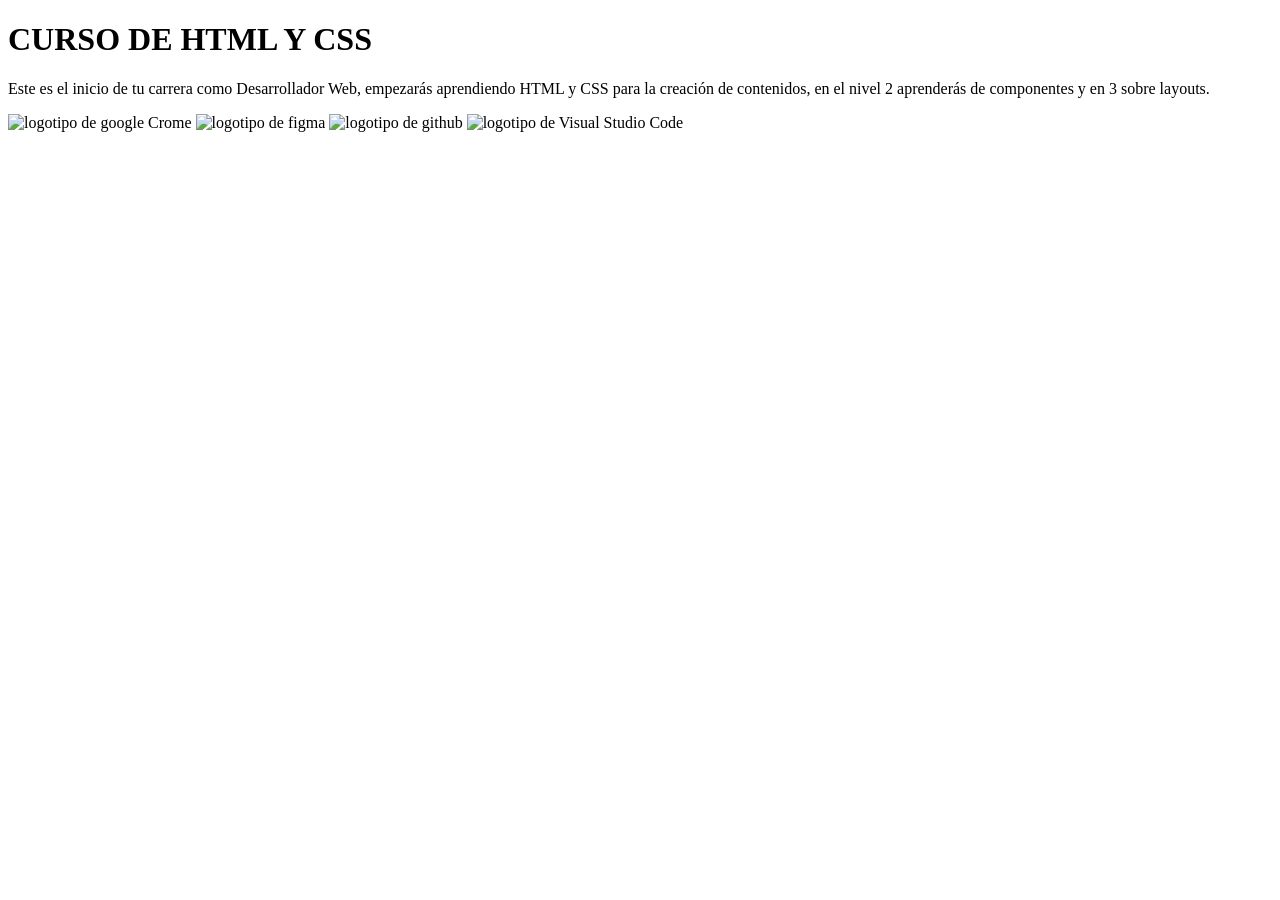
==== index.html @ b439ed8d "Agregamos imagenes" ====
<!DOCTYPE html>
<html lang="en">
<head>
    <meta charset="UTF-8">
    <meta http-equiv="X-UA-Compatible" content="IE=edge">
    <meta name="viewport" content="width=device-width, initial-scale=1.0">
    <title>Document</title>
</head>
<body>
    <h1>
        CURSO DE HTML Y CSS
    </h1>
    <P>Este es el inicio de tu carrera como Desarrollador Web, empezarás aprendiendo HTML y CSS para la creación de contenidos, en el nivel 2 aprenderás de componentes y en 3 sobre layouts.
    </P>
    <img src="Google Chrome.png" alt="logotipo de google Crome" title="logo tipo google Crome"/>
    <img src="Figma (1).png" alt="logotipo de figma" title="logo de figma"/>
    <img src="GitHub.png" atl="logotipo de Github" title="logotipo de github"/>
    <img src="Visual Studio Code.png" alt="logotipo de Visual Studio Code" title="logotipo de Visual Studio Code"/>
</body>
</html>
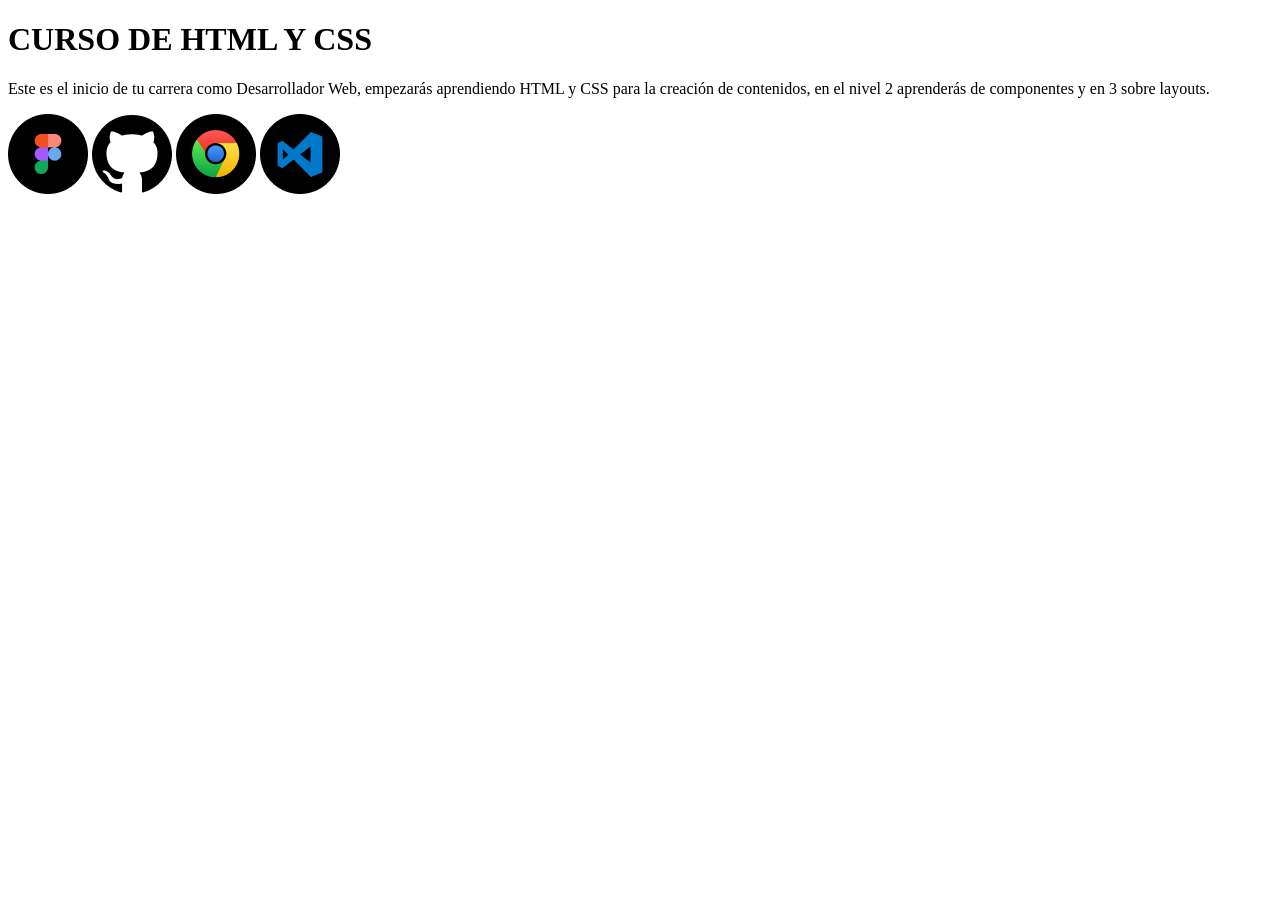
==== commit 322b1cac: "actualizacion de imagenes" ====
--- a/index.html
+++ b/index.html
@@ -12,9 +12,9 @@
     </h1>
     <P>Este es el inicio de tu carrera como Desarrollador Web, empezarás aprendiendo HTML y CSS para la creación de contenidos, en el nivel 2 aprenderás de componentes y en 3 sobre layouts.
     </P>
-    <img src="Google Chrome.png" alt="logotipo de google Crome" title="logo tipo google Crome"/>
-    <img src="Figma (1).png" alt="logotipo de figma" title="logo de figma"/>
-    <img src="GitHub.png" atl="logotipo de Github" title="logotipo de github"/>
-    <img src="Visual Studio Code.png" alt="logotipo de Visual Studio Code" title="logotipo de Visual Studio Code"/>
-</body>
+    <img src="imagenes/Figma (1).png" alt="LOGOTIPO FIGMA" title="LOGOTIPO DE FIGMA"/>
+    <img src="imagenes/GitHub.png" alt="Logotipo de Hithub" title="Logotipo de Github"/>
+    <img src="imagenes/Google Chrome.png" alt="Logotipo de Google Chrome" title="Logotipo de Google Chrome"/>
+    <img src="imagenes/Visual Studio Code.png" alt="Logotipo de Visual Studio Code" title="logotipo de Visual Studio Code"/>
+    </body>
 </html>
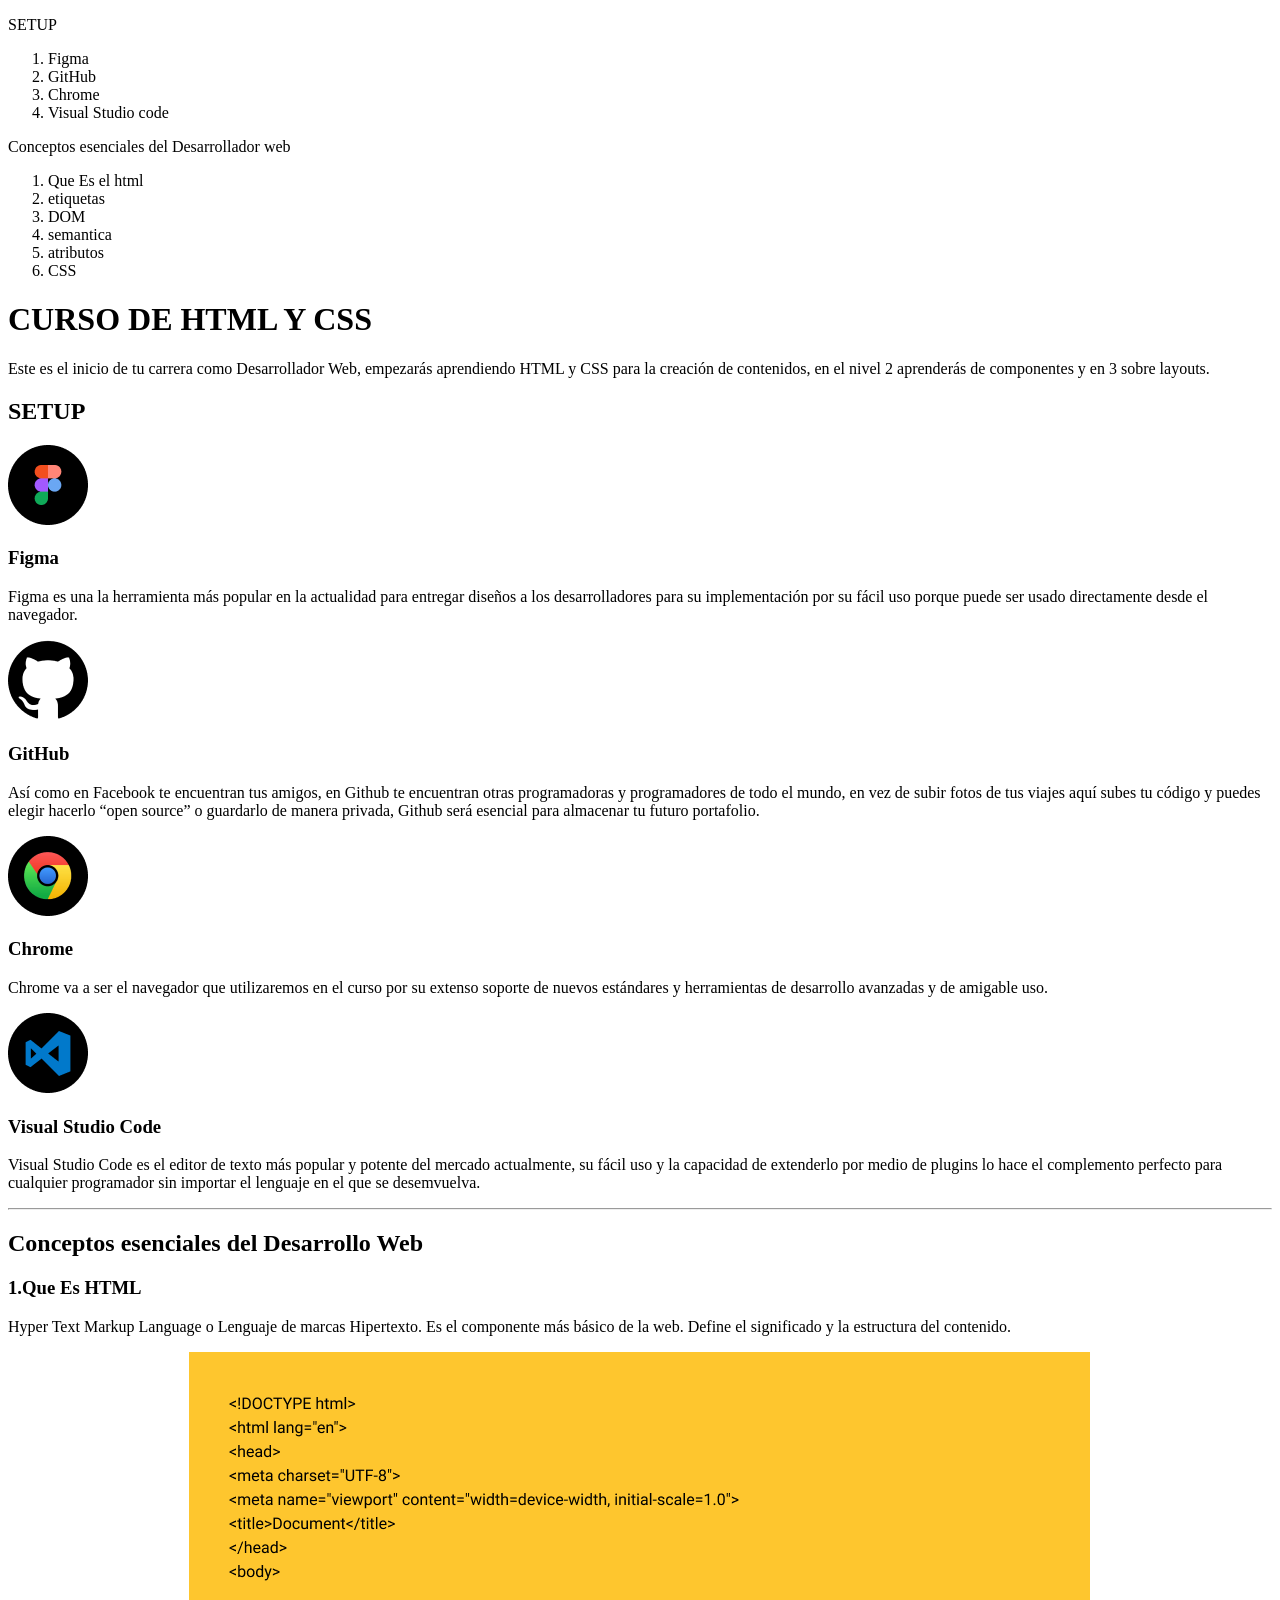
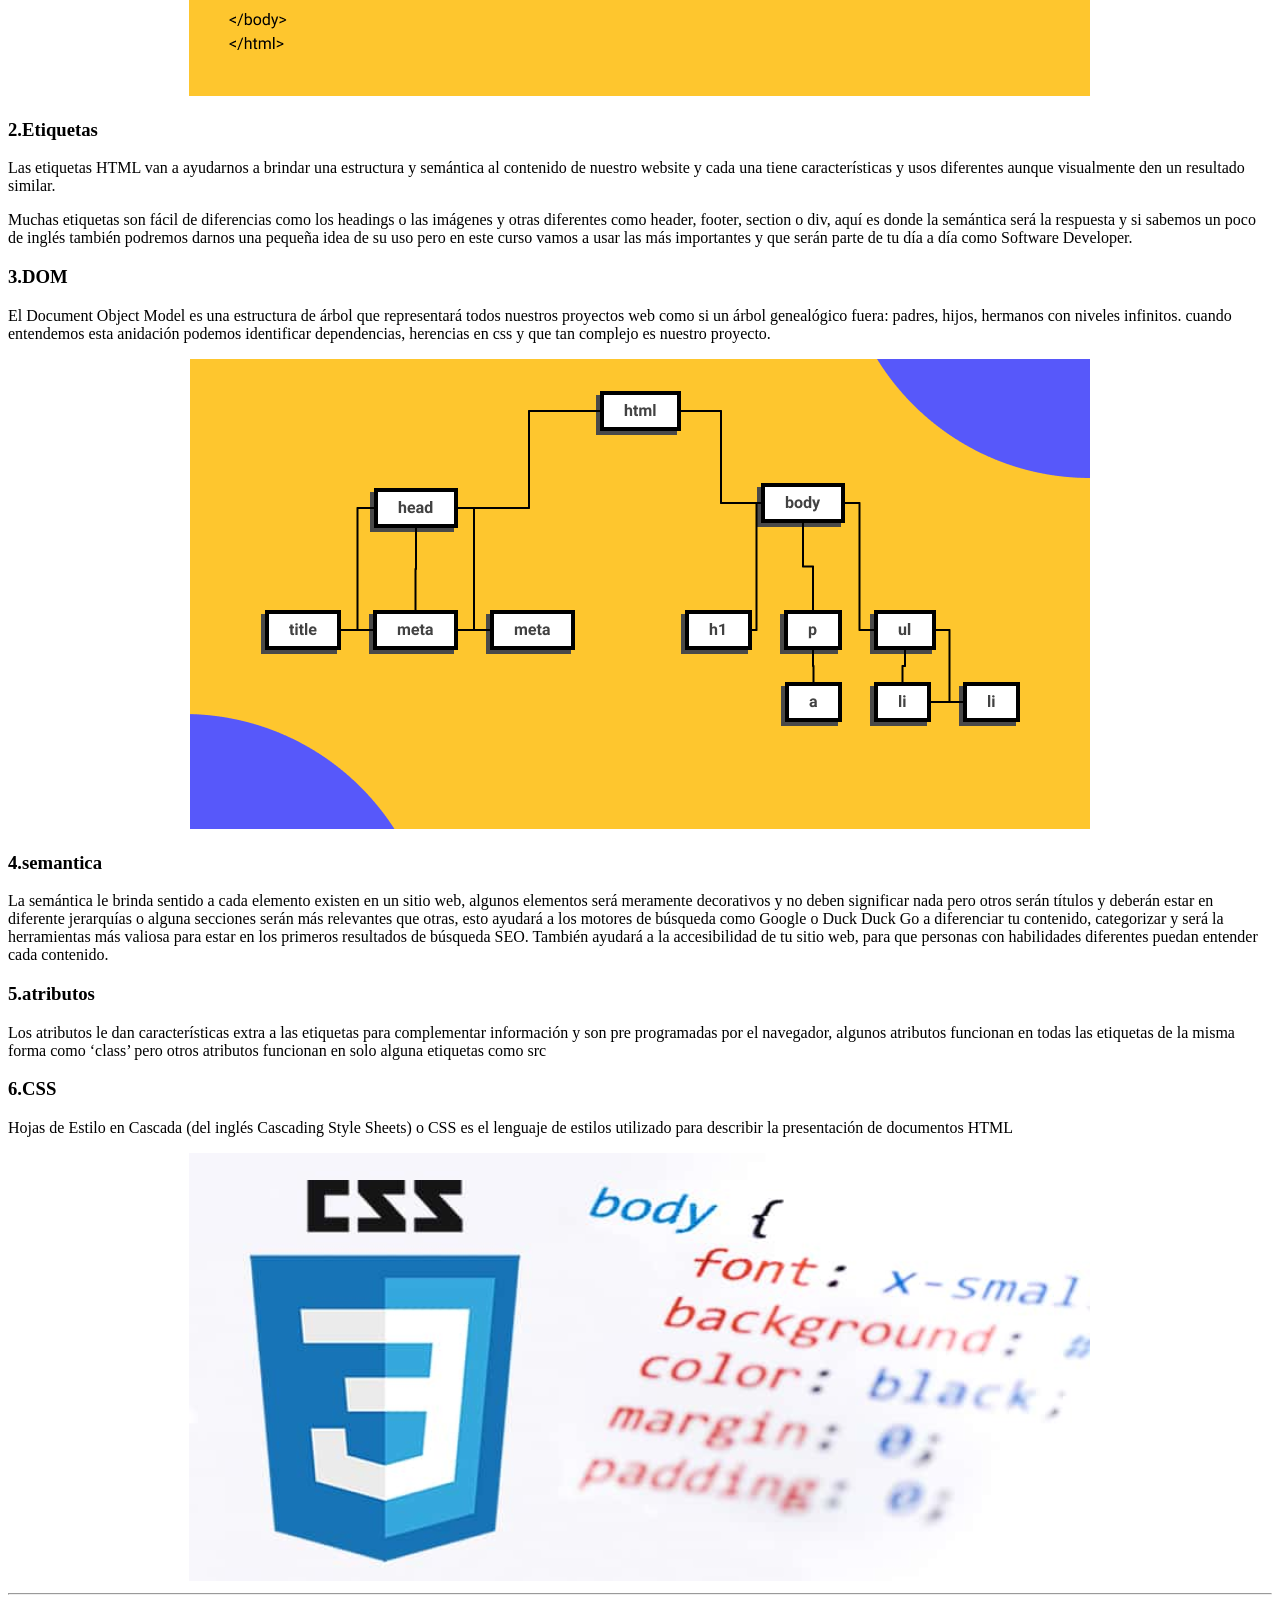
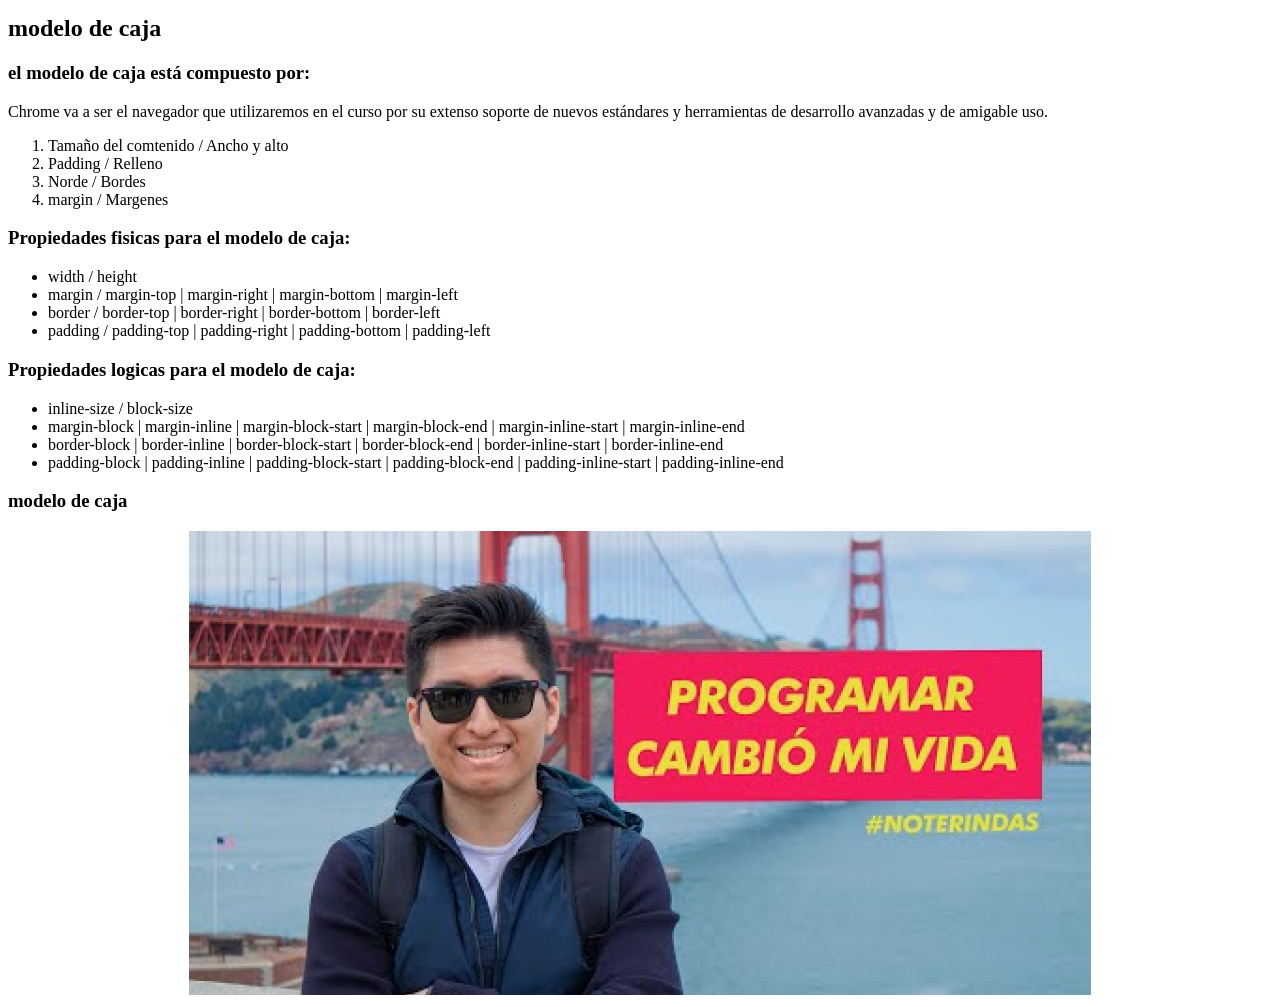
==== commit 2e5c3364: "contenido2.0" ====
--- a/index.html
+++ b/index.html
@@ -1,20 +1,105 @@
+
 <!DOCTYPE html>
-<html lang="en">
+ <html lang="en">
 <head>
     <meta charset="UTF-8">
     <meta http-equiv="X-UA-Compatible" content="IE=edge">
     <meta name="viewport" content="width=device-width, initial-scale=1.0">
-    <title>Document</title>
+    <title>Blog de lorenzo</title>
 </head>
 <body>
+    <header>
+        <nav>
+            <p>SETUP</p>
+            <ol>
+                <li>Figma</li>
+                <li>GitHub</li>
+                <li>Chrome</li>
+                <li>Visual Studio code</li>
+            </ol>
+            <p>Conceptos esenciales del Desarrollador web</p>
+            <ol>
+                <li>Que Es el html</li>
+                <li>etiquetas</li>
+                <li>DOM</li>
+                <li>semantica</li>
+                <li>atributos</li>
+                <li>CSS</li>
+            </ol>
+        </header>
+    </nav>
     <h1>
         CURSO DE HTML Y CSS
     </h1>
     <P>Este es el inicio de tu carrera como Desarrollador Web, empezarás aprendiendo HTML y CSS para la creación de contenidos, en el nivel 2 aprenderás de componentes y en 3 sobre layouts.
     </P>
+    <h2>
+        SETUP
+    </h2>
     <img src="imagenes/Figma (1).png" alt="LOGOTIPO FIGMA" title="LOGOTIPO DE FIGMA"/>
-    <img src="imagenes/GitHub.png" alt="Logotipo de Hithub" title="Logotipo de Github"/>
+    <h3>Figma</h3>
+    <p>Figma es una la herramienta más popular en la actualidad para entregar diseños a los desarrolladores para su implementación por su fácil uso porque puede ser usado directamente desde el navegador.</p>
+    <img src="imagenes/GitHub.png" alt="Logotipo de Github" title="Logotipo de Github"/>
+    <h3>GitHub</h3>
+    <p>Así como en Facebook te encuentran tus amigos, en Github te encuentran otras programadoras y programadores de todo el mundo, en vez de subir fotos de tus viajes aquí subes tu código y puedes elegir hacerlo “open source” o guardarlo de manera privada, Github será esencial para almacenar tu futuro portafolio.</p>
     <img src="imagenes/Google Chrome.png" alt="Logotipo de Google Chrome" title="Logotipo de Google Chrome"/>
+    <h3>Chrome</h3>
+    <p>Chrome va a ser el navegador que utilizaremos en el curso por su extenso soporte de nuevos estándares y herramientas de desarrollo avanzadas y de amigable uso.</p>
     <img src="imagenes/Visual Studio Code.png" alt="Logotipo de Visual Studio Code" title="logotipo de Visual Studio Code"/>
+    <h3>Visual Studio Code</h3>
+    <p>Visual Studio Code es el editor de texto más popular y potente del mercado actualmente, su fácil uso y la capacidad de extenderlo por medio de plugins lo hace el complemento perfecto para cualquier programador sin importar el lenguaje en el que se desemvuelva.</p>
+    <hr>
+    <h2>Conceptos esenciales del Desarrollo Web</h2>
+    <h3>1.Que Es HTML</h3>
+    <p>Hyper Text Markup Language o Lenguaje de marcas Hipertexto. Es el componente más básico de la web. Define el significado y la estructura del contenido.</p>
+         <center>
+        <img src="imagenes/imagen.html.png" alt="estructura de HTML">
+        </center>
+        <h3>2.Etiquetas</h3>
+        <p>Las etiquetas HTML van a ayudarnos a brindar una estructura y semántica al contenido de nuestro website y cada una tiene características y usos diferentes aunque visualmente den un resultado similar.</p>
+        <p>Muchas etiquetas son fácil de diferencias como los headings o las imágenes y otras diferentes como header, footer, section o div, aquí es donde la semántica será la respuesta y si sabemos un poco de inglés también podremos darnos una pequeña idea de su uso pero en este curso vamos a usar las más importantes y que serán parte de tu día a día como Software Developer.</p>
+        <h3>3.DOM</h3>
+        <P>El Document Object Model es una estructura de árbol que representará todos nuestros proyectos web como si un árbol genealógico fuera: padres, hijos, hermanos con niveles infinitos. cuando entendemos esta anidación podemos identificar dependencias, herencias en css y que tan complejo es nuestro proyecto.</P>
+        <center>
+            <img src="imagenes/dom.png" alt="estructura de arbol de Document Object Model">
+        </center>
+        <h3>4.semantica</h3>
+        <p>La semántica le brinda sentido a cada elemento existen en un sitio web, algunos elementos será meramente decorativos y no deben significar nada pero otros serán títulos y deberán estar en diferente jerarquías o alguna secciones serán más relevantes que otras, esto ayudará a los motores de búsqueda como Google o Duck Duck Go a diferenciar tu contenido, categorizar y será la herramientas más valiosa para estar en los primeros resultados de búsqueda SEO. También ayudará a la accesibilidad de tu sitio web, para que personas con habilidades diferentes puedan entender cada contenido.</p>
+        <h3>5.atributos</h3>
+        <p>Los atributos le dan características extra a las etiquetas para complementar información y son pre programadas por el navegador, algunos atributos funcionan en todas las etiquetas de la misma forma como ‘class’ pero otros atributos funcionan en solo alguna etiquetas como src</p>
+        <h3>6.CSS</h3>
+        <P>Hojas de Estilo en Cascada (del inglés Cascading Style Sheets) o CSS es el lenguaje de estilos utilizado para describir la presentación de documentos HTML</P>
+        <center>
+            <img src="imagenes/CCS.png" alt="Cascading Style Sheets">
+        </center>
+        <hr>
+        <h2>modelo de caja</h2>
+        <h3>el modelo de caja está compuesto por:</h3>
+        <p>Chrome va a ser el navegador que utilizaremos en el curso por su extenso soporte de nuevos estándares y herramientas de desarrollo avanzadas y de amigable uso.</p>
+            <ol>
+                <li>Tamaño del comtenido / Ancho y alto</li>
+                <li>Padding / Relleno</li>
+                <li>Norde / Bordes</li>
+                <li>margin / Margenes</li>
+            </ol>
+            <h3>Propiedades fisicas para el modelo de caja:</h3>
+            <ul>
+                <li>width / height</li>
+                <li>margin / margin-top | margin-right | margin-bottom | margin-left</li>
+                <li>border / border-top | border-right | border-bottom | border-left</li>
+                <li>padding / padding-top | padding-right | padding-bottom | padding-left</li>
+            </ul>
+            <h3>Propiedades logicas para el modelo de caja:</h3>
+            <ul>
+                <li>inline-size / block-size</li>
+                <li>margin-block | margin-inline | margin-block-start | margin-block-end | margin-inline-start | margin-inline-end</li>
+                <li>border-block | border-inline | border-block-start | border-block-end | border-inline-start | border-inline-end</li>
+                <li>padding-block | padding-inline | padding-block-start | padding-block-end | padding-inline-start | padding-inline-end</li>
+            </ul>
+            <h3>modelo de caja</h3>
+            <center>
+                <img src="imagenes/modelo.de.caja.png" alt="modelo de caja">
+            </center>
     </body>
+
 </html>
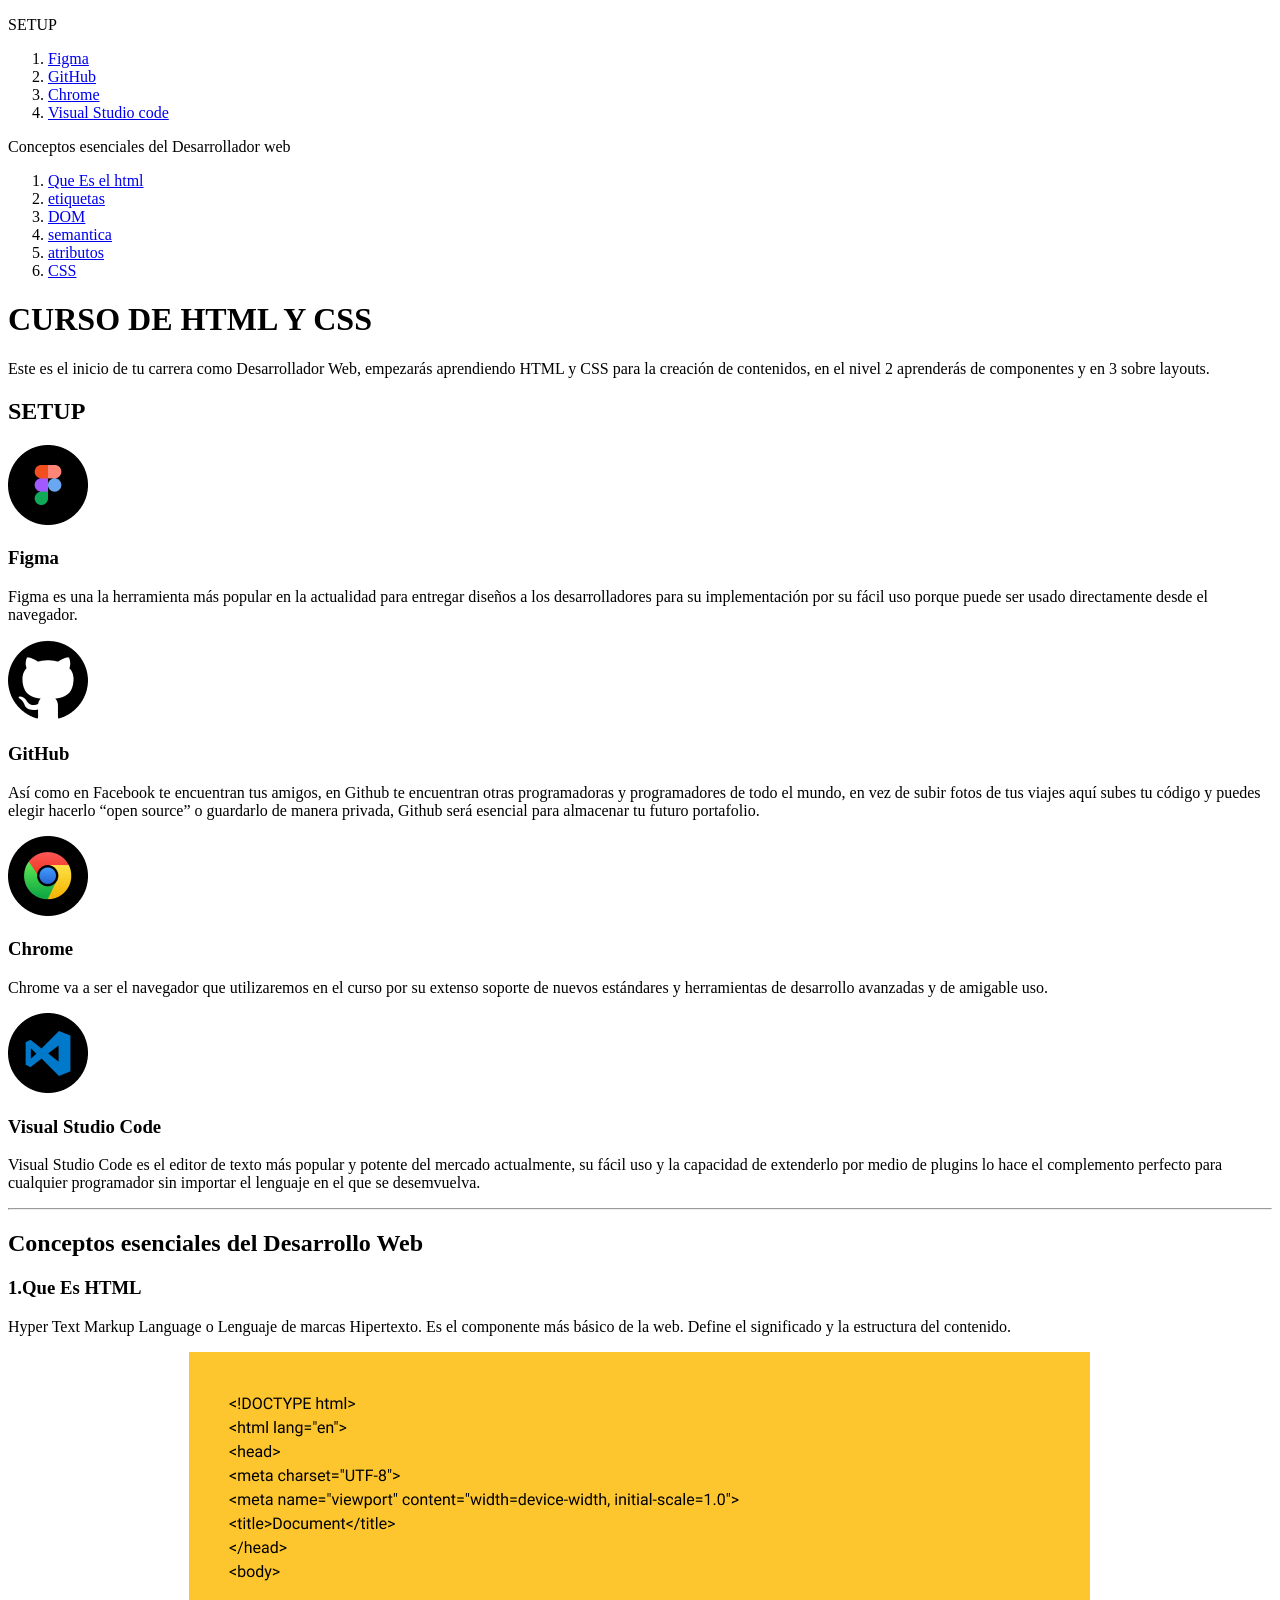
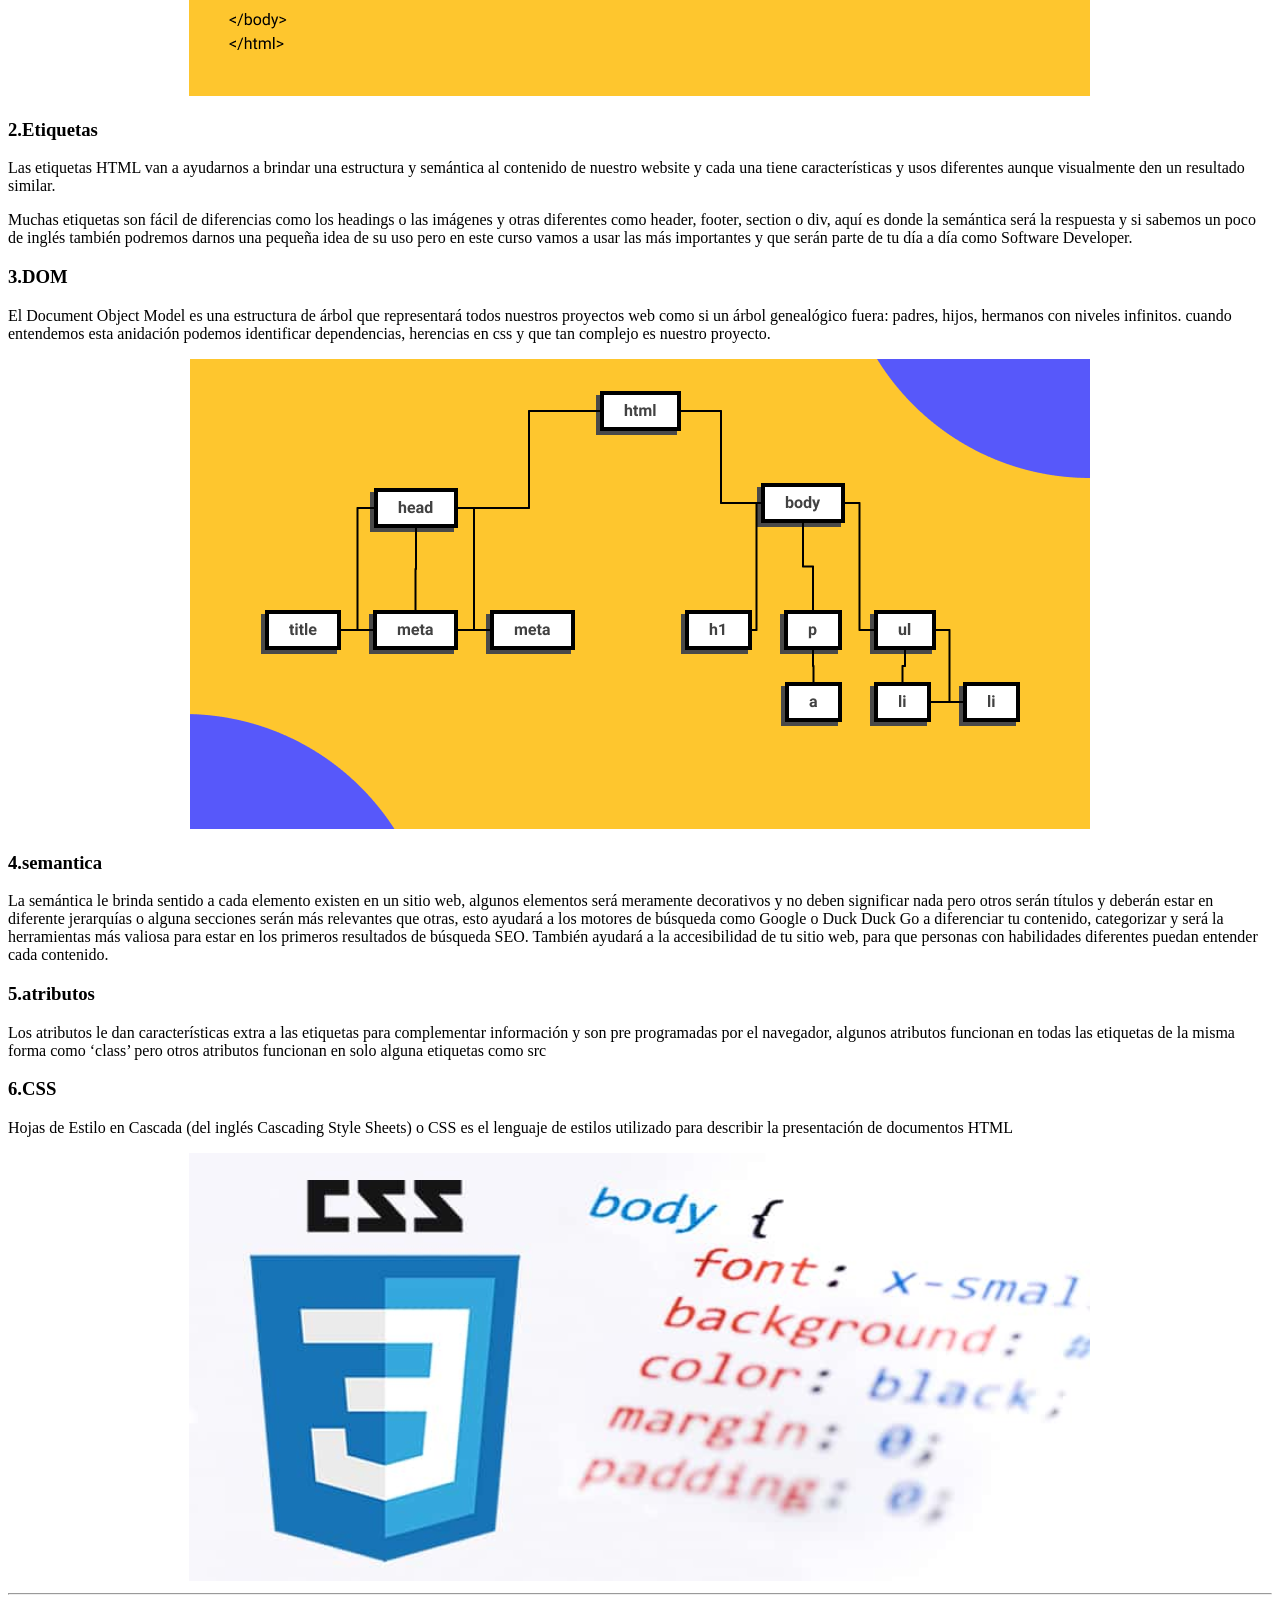
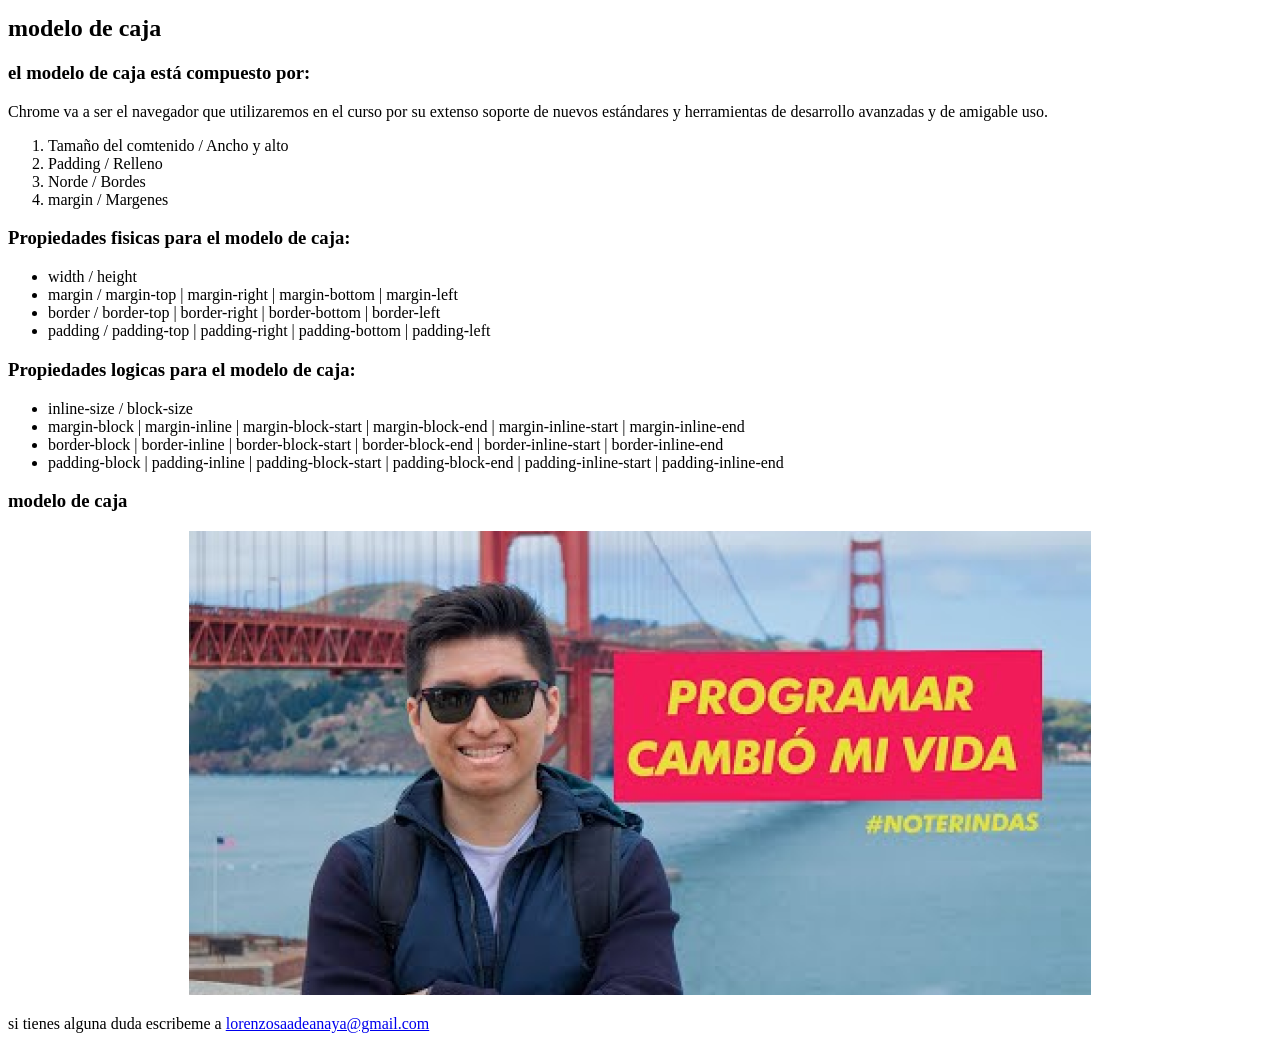
==== commit 351b411e: "rutas y enlaces 1.0" ====
--- a/index.html
+++ b/index.html
@@ -12,19 +12,60 @@
         <nav>
             <p>SETUP</p>
             <ol>
-                <li>Figma</li>
-                <li>GitHub</li>
-                <li>Chrome</li>
-                <li>Visual Studio code</li>
+                <li>
+                    <a href="#figma">
+                    Figma
+                    </a>
+                </li>
+                <li>
+                    <a href="#github"> 
+                    GitHub
+                    </a>
+                </li>
+                <li>
+                    <a href="#Google Chrome">
+                        Chrome
+                        </a>
+                    </li>
+                <li>
+                    <a href="#vsc">
+                    Visual Studio code
+                    </a>
+                </li>
             </ol>
             <p>Conceptos esenciales del Desarrollador web</p>
             <ol>
-                <li>Que Es el html</li>
-                <li>etiquetas</li>
-                <li>DOM</li>
-                <li>semantica</li>
-                <li>atributos</li>
-                <li>CSS</li>
+                <li>
+                    <a href="#que es el html">
+                    Que Es el html
+                    </a>
+                </li>
+                <li>
+                    <a href="#etiquetas">
+                    etiquetas
+                    </a>
+                </li>
+                <li>
+                    <a href="#DOM">
+                    DOM
+                    </a> 
+                    </li>
+                        
+                <li>
+                    <a href="#semanticas">
+                        semantica
+                    </a>
+                </li>
+                <li>
+                    <a href="#atributos">
+                        atributos
+                    </a>
+                </li>
+                <li>
+                    <a href="#CSS">
+                     CSS
+                     </a>
+                </li>
             </ol>
         </header>
     </nav>
@@ -36,41 +77,41 @@
     <h2>
         SETUP
     </h2>
-    <img src="imagenes/Figma (1).png" alt="LOGOTIPO FIGMA" title="LOGOTIPO DE FIGMA"/>
-    <h3>Figma</h3>
+    <img src="./imagenes/Figma (1).png" alt="LOGOTIPO FIGMA" title="LOGOTIPO DE FIGMA"/>
+    <h3 id="figma">Figma</h3>
     <p>Figma es una la herramienta más popular en la actualidad para entregar diseños a los desarrolladores para su implementación por su fácil uso porque puede ser usado directamente desde el navegador.</p>
-    <img src="imagenes/GitHub.png" alt="Logotipo de Github" title="Logotipo de Github"/>
-    <h3>GitHub</h3>
+    <img src="./imagenes/GitHub.png" alt="Logotipo de Github" title="Logotipo de Github"/>
+    <h3 id="github">GitHub</h3>
     <p>Así como en Facebook te encuentran tus amigos, en Github te encuentran otras programadoras y programadores de todo el mundo, en vez de subir fotos de tus viajes aquí subes tu código y puedes elegir hacerlo “open source” o guardarlo de manera privada, Github será esencial para almacenar tu futuro portafolio.</p>
-    <img src="imagenes/Google Chrome.png" alt="Logotipo de Google Chrome" title="Logotipo de Google Chrome"/>
-    <h3>Chrome</h3>
+    <img src="./imagenes/Google Chrome.png" alt="Logotipo de Google Chrome" title="Logotipo de Google Chrome"/>
+    <h3 id="google chrome">Chrome</h3>
     <p>Chrome va a ser el navegador que utilizaremos en el curso por su extenso soporte de nuevos estándares y herramientas de desarrollo avanzadas y de amigable uso.</p>
-    <img src="imagenes/Visual Studio Code.png" alt="Logotipo de Visual Studio Code" title="logotipo de Visual Studio Code"/>
-    <h3>Visual Studio Code</h3>
+    <img src="./imagenes/Visual Studio Code.png" alt="Logotipo de Visual Studio Code" title="logotipo de Visual Studio Code"/>
+    <h3 id="vsc">Visual Studio Code</h3>
     <p>Visual Studio Code es el editor de texto más popular y potente del mercado actualmente, su fácil uso y la capacidad de extenderlo por medio de plugins lo hace el complemento perfecto para cualquier programador sin importar el lenguaje en el que se desemvuelva.</p>
     <hr>
     <h2>Conceptos esenciales del Desarrollo Web</h2>
-    <h3>1.Que Es HTML</h3>
+    <h3 id="que es el html">1.Que Es HTML</h3>
     <p>Hyper Text Markup Language o Lenguaje de marcas Hipertexto. Es el componente más básico de la web. Define el significado y la estructura del contenido.</p>
          <center>
-        <img src="imagenes/imagen.html.png" alt="estructura de HTML">
+        <img src="./imagenes/imagen.html.png" alt="estructura de HTML">
         </center>
-        <h3>2.Etiquetas</h3>
+        <h3 id="Etiquetas">2.Etiquetas</h3>
         <p>Las etiquetas HTML van a ayudarnos a brindar una estructura y semántica al contenido de nuestro website y cada una tiene características y usos diferentes aunque visualmente den un resultado similar.</p>
         <p>Muchas etiquetas son fácil de diferencias como los headings o las imágenes y otras diferentes como header, footer, section o div, aquí es donde la semántica será la respuesta y si sabemos un poco de inglés también podremos darnos una pequeña idea de su uso pero en este curso vamos a usar las más importantes y que serán parte de tu día a día como Software Developer.</p>
-        <h3>3.DOM</h3>
+        <h3 id="DOM">3.DOM</h3>
         <P>El Document Object Model es una estructura de árbol que representará todos nuestros proyectos web como si un árbol genealógico fuera: padres, hijos, hermanos con niveles infinitos. cuando entendemos esta anidación podemos identificar dependencias, herencias en css y que tan complejo es nuestro proyecto.</P>
         <center>
-            <img src="imagenes/dom.png" alt="estructura de arbol de Document Object Model">
+            <img src="./imagenes/dom.png" alt="estructura de arbol de Document Object Model">
         </center>
-        <h3>4.semantica</h3>
+        <h3 id="semantica">4.semantica</h3>
         <p>La semántica le brinda sentido a cada elemento existen en un sitio web, algunos elementos será meramente decorativos y no deben significar nada pero otros serán títulos y deberán estar en diferente jerarquías o alguna secciones serán más relevantes que otras, esto ayudará a los motores de búsqueda como Google o Duck Duck Go a diferenciar tu contenido, categorizar y será la herramientas más valiosa para estar en los primeros resultados de búsqueda SEO. También ayudará a la accesibilidad de tu sitio web, para que personas con habilidades diferentes puedan entender cada contenido.</p>
-        <h3>5.atributos</h3>
+        <h3 id="atributos">5.atributos</h3>
         <p>Los atributos le dan características extra a las etiquetas para complementar información y son pre programadas por el navegador, algunos atributos funcionan en todas las etiquetas de la misma forma como ‘class’ pero otros atributos funcionan en solo alguna etiquetas como src</p>
-        <h3>6.CSS</h3>
+        <h3 id="CSS">6.CSS</h3>
         <P>Hojas de Estilo en Cascada (del inglés Cascading Style Sheets) o CSS es el lenguaje de estilos utilizado para describir la presentación de documentos HTML</P>
         <center>
-            <img src="imagenes/CCS.png" alt="Cascading Style Sheets">
+            <img src="./imagenes/CCS.png" alt="Cascading Style Sheets">
         </center>
         <hr>
         <h2>modelo de caja</h2>
@@ -98,8 +139,11 @@
             </ul>
             <h3>modelo de caja</h3>
             <center>
-                <img src="imagenes/modelo.de.caja.png" alt="modelo de caja">
+                <img src="./imagenes/modelo.de.caja.png" alt="modelo de caja">
             </center>
+            <p>si tienes alguna duda escribeme a
+            <a href="mailto:lorenzosaadeanaya@gmail.com">lorenzosaadeanaya@gmail.com</a>
+            </p>
     </body>
 
 </html>
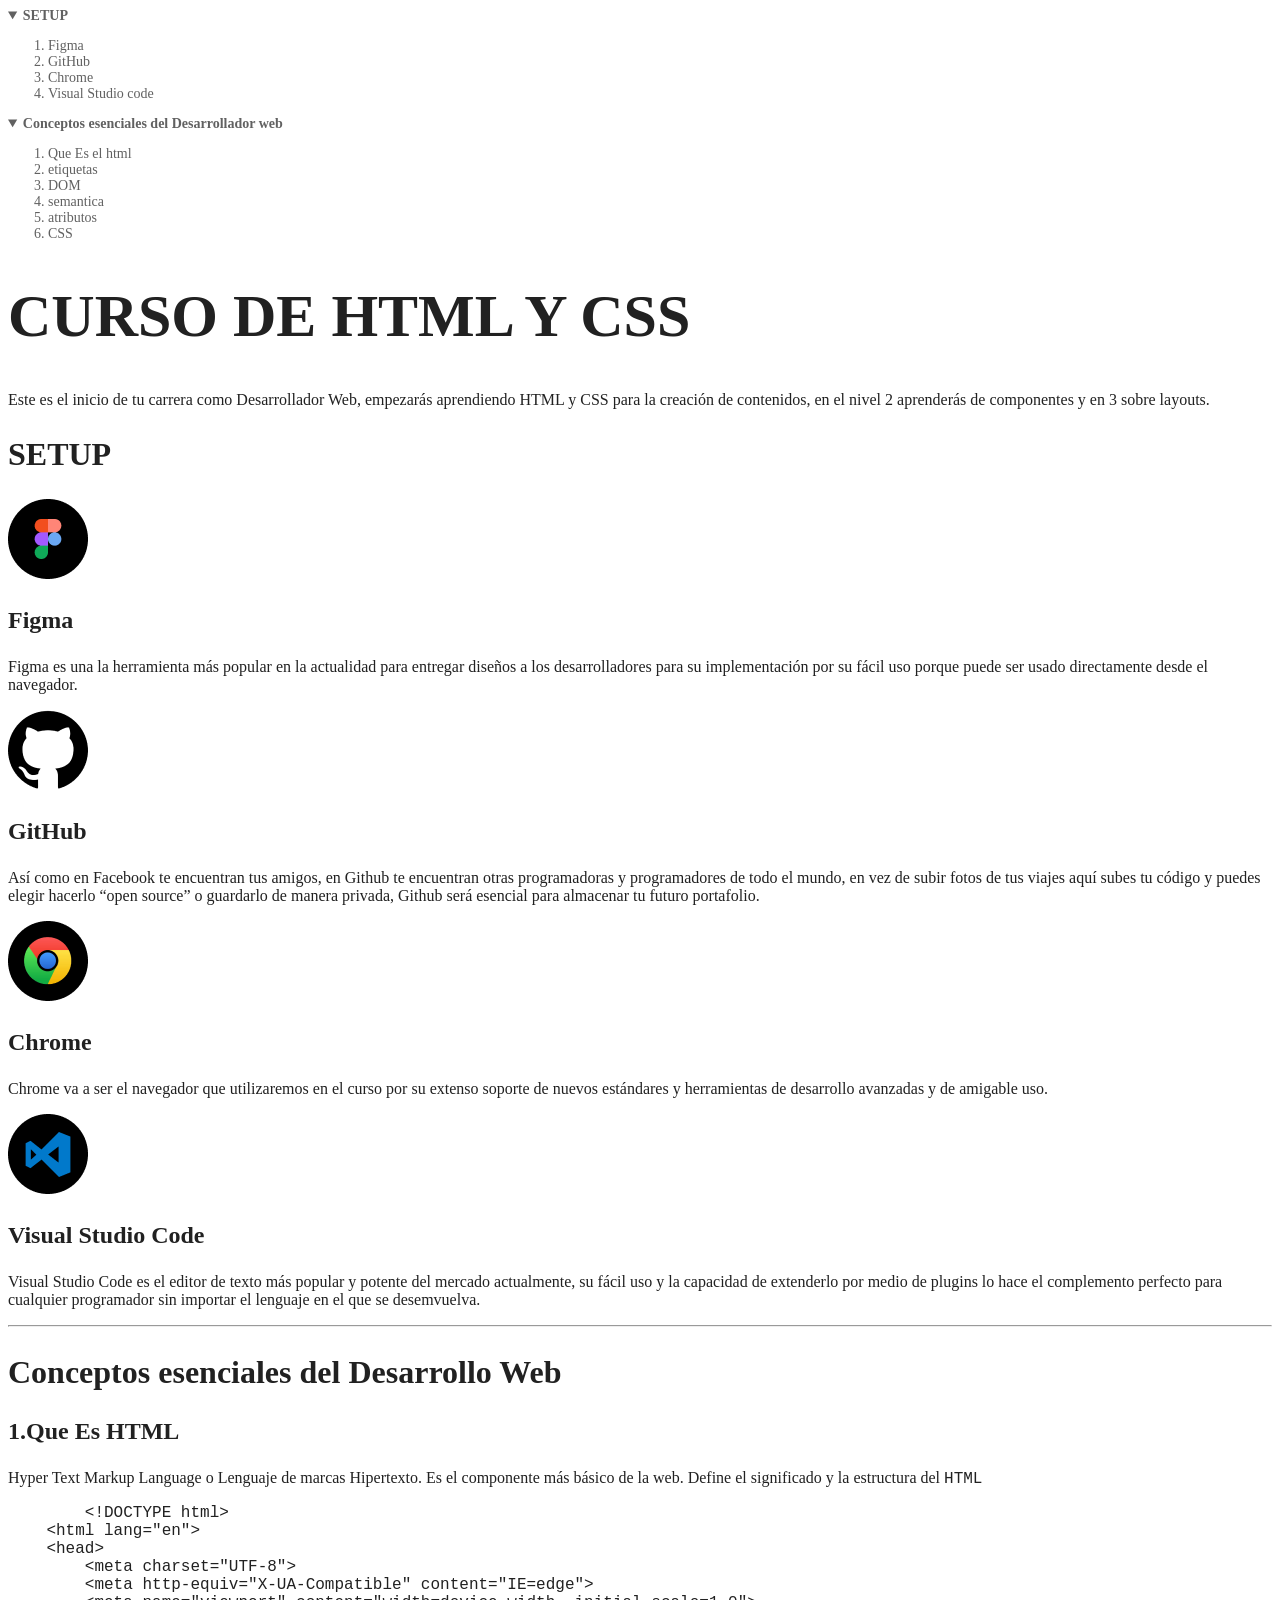
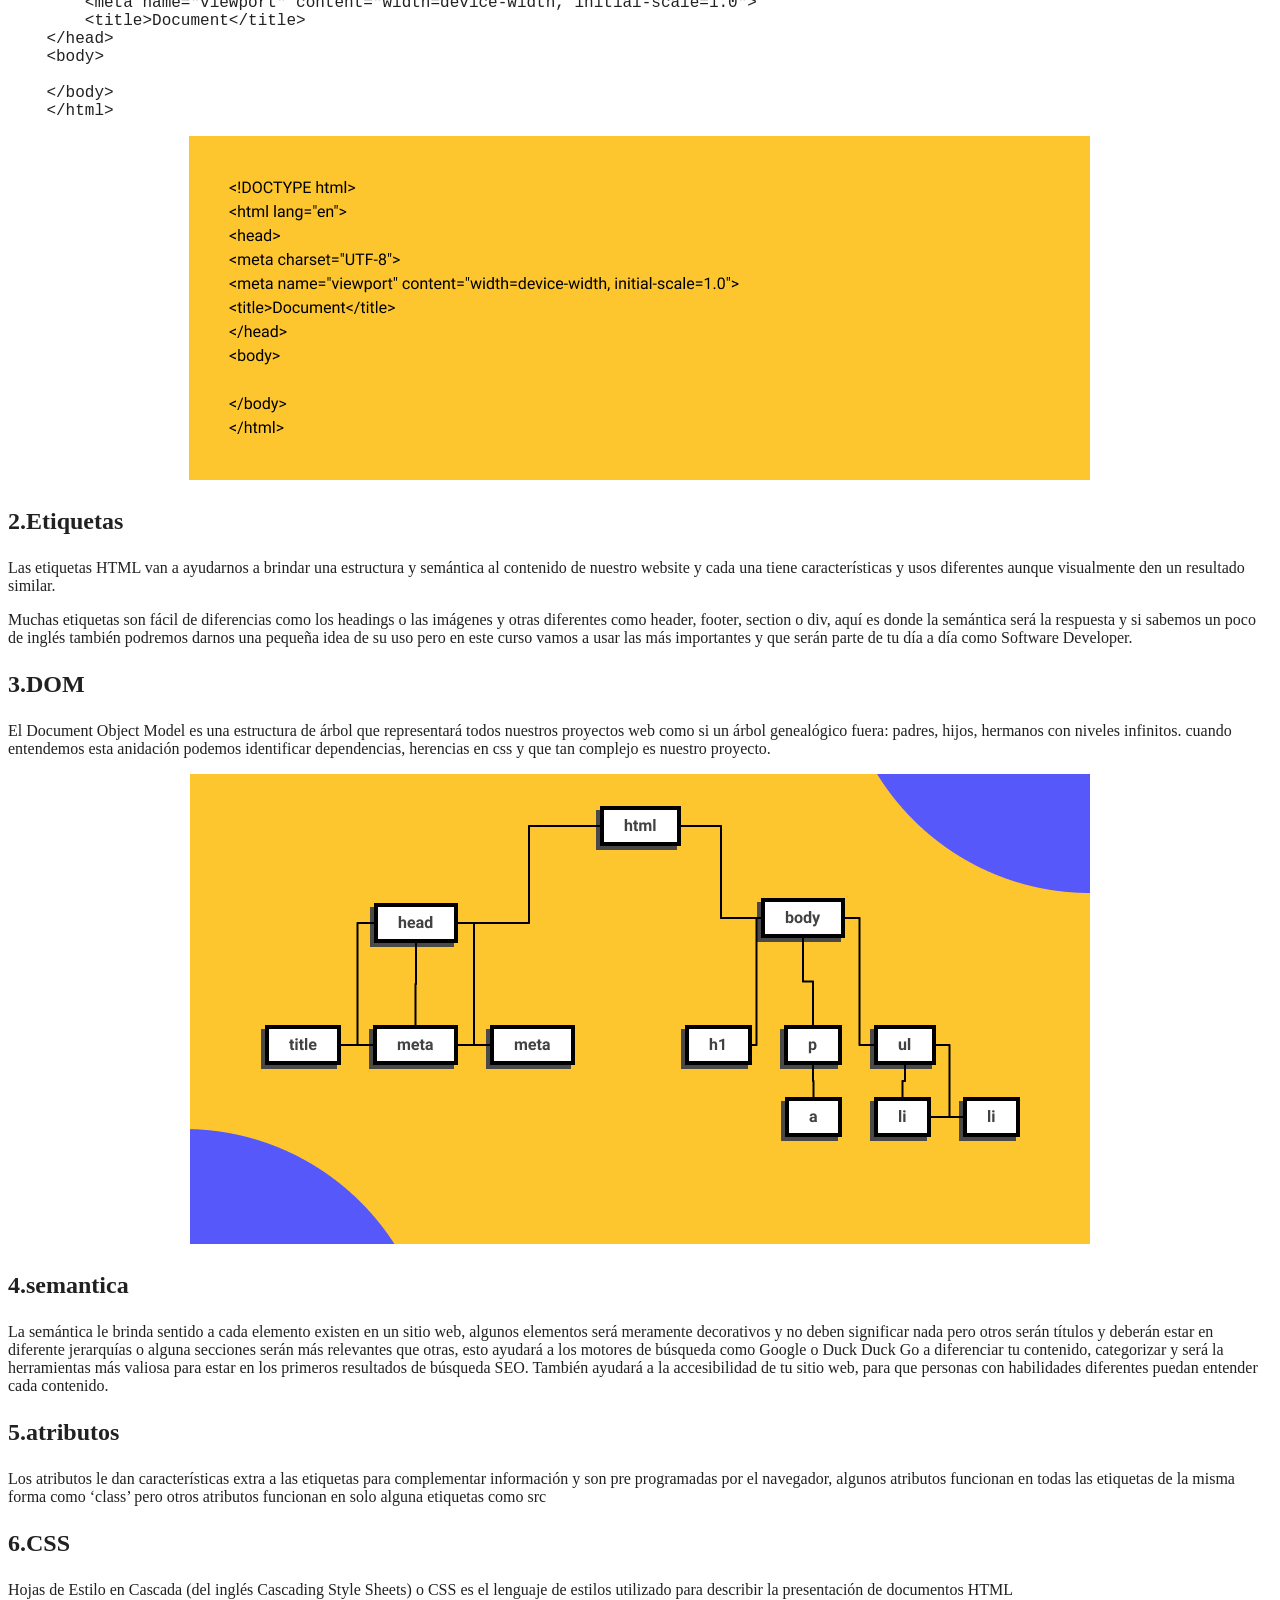
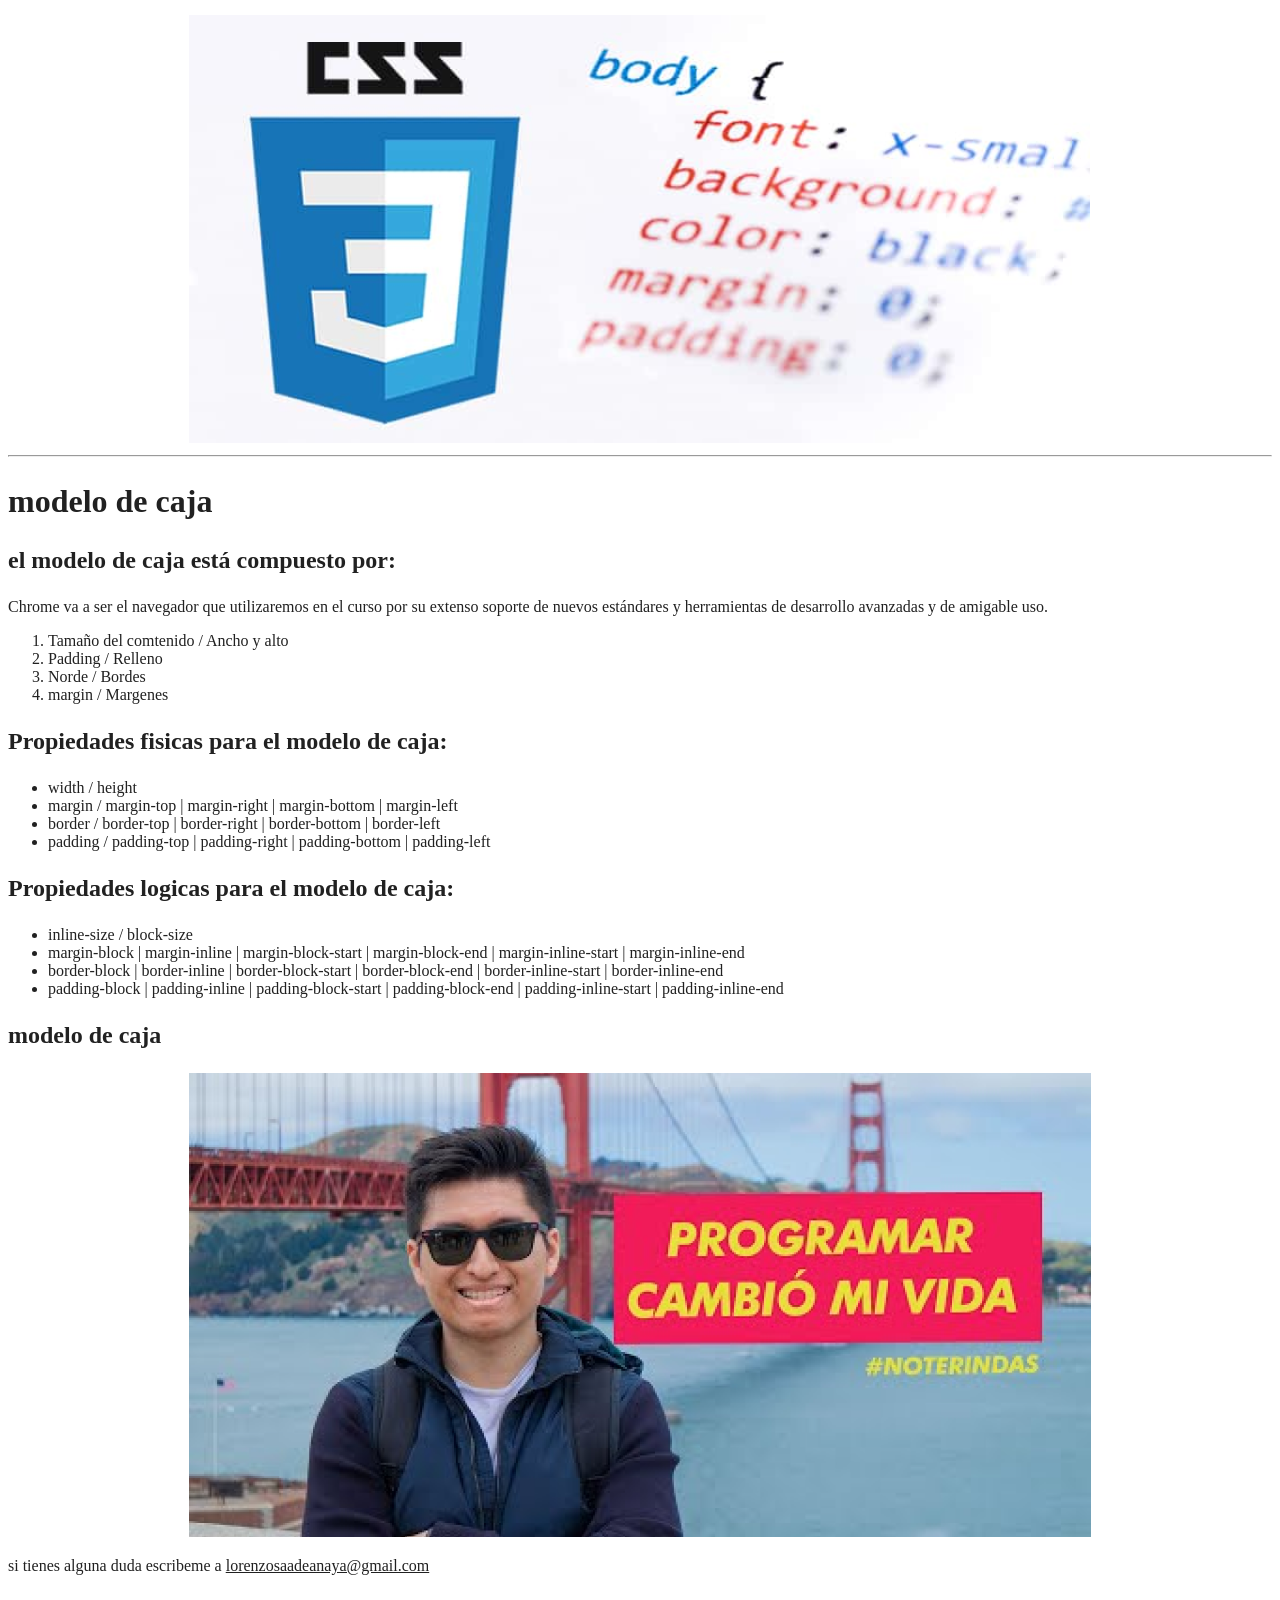
==== commit e31b0766: "ccs2.0" ====
--- a/index.html
+++ b/index.html
@@ -6,69 +6,78 @@
     <meta http-equiv="X-UA-Compatible" content="IE=edge">
     <meta name="viewport" content="width=device-width, initial-scale=1.0">
     <title>Blog de lorenzo</title>
+    <link rel="stylesheet" href="./style.css">
 </head>
 <body>
     <header>
         <nav>
-            <p>SETUP</p>
-            <ol>
-                <li>
-                    <a href="#figma">
-                    Figma
+            <details open>
+                <summary>
+                    SETUP
+                </summary>
+                <ol>
+                    <li>
+                        <a href="#figma">
+                        Figma
+                        </a>
+                    </li>
+                    <li>
+                        <a href="#github"> 
+                        GitHub
+                        </a>
+                    </li>
+                    <li>
+                        <a href="#Google Chrome">
+                            Chrome
+                        </a>
+                    </li>
+                    <li>
+                        <a href="#vsc">
+                        Visual Studio code
                     </a>
                 </li>
-                <li>
-                    <a href="#github"> 
-                    GitHub
-                    </a>
-                </li>
-                <li>
-                    <a href="#Google Chrome">
-                        Chrome
+                </ol>
+            </details>
+            <details open>
+                    <summary>
+                        Conceptos esenciales del Desarrollador web
+                </summary>
+                <ol>
+                    <li>
+                        <a href="#que es el html">
+                        Que Es el html
                         </a>
                     </li>
-                <li>
-                    <a href="#vsc">
-                    Visual Studio code
-                    </a>
-                </li>
-            </ol>
-            <p>Conceptos esenciales del Desarrollador web</p>
-            <ol>
-                <li>
-                    <a href="#que es el html">
-                    Que Es el html
-                    </a>
-                </li>
-                <li>
-                    <a href="#etiquetas">
-                    etiquetas
-                    </a>
-                </li>
-                <li>
-                    <a href="#DOM">
-                    DOM
-                    </a> 
+                    <li>
+                        <a href="#etiquetas">
+                        etiquetas
+                        </a>
                     </li>
-                        
-                <li>
-                    <a href="#semanticas">
-                        semantica
-                    </a>
-                </li>
-                <li>
-                    <a href="#atributos">
-                        atributos
-                    </a>
-                </li>
-                <li>
-                    <a href="#CSS">
-                     CSS
-                     </a>
-                </li>
-            </ol>
-        </header>
-    </nav>
+                    <li>
+                        <a href="#DOM">
+                        DOM
+                        </a> 
+                        </li>
+                            
+                    <li>
+                        <a href="#semanticas">
+                            semantica
+                        </a>
+                    </li>
+                    <li>
+                        <a href="#atributos">
+                            atributos
+                        </a>
+                    </li>
+                    <li>
+                        <a href="#CSS">
+                         CSS
+                        </a>
+                    </li>
+                </ol>
+            </details>
+        </nav>
+    </header>
     <h1>
         CURSO DE HTML Y CSS
     </h1>
@@ -92,7 +101,21 @@
     <hr>
     <h2>Conceptos esenciales del Desarrollo Web</h2>
     <h3 id="que es el html">1.Que Es HTML</h3>
-    <p>Hyper Text Markup Language o Lenguaje de marcas Hipertexto. Es el componente más básico de la web. Define el significado y la estructura del contenido.</p>
+    <p>Hyper Text Markup Language o Lenguaje de marcas Hipertexto. Es el componente más básico de la web. Define el significado y la estructura del <code> HTML </code></p>
+    <pre>
+        &lt;!DOCTYPE html&gt;
+    &lt;html lang=&quot;en&quot;&gt;
+    &lt;head&gt;
+        &lt;meta charset=&quot;UTF-8&quot;&gt;
+        &lt;meta http-equiv=&quot;X-UA-Compatible&quot; content=&quot;IE=edge&quot;&gt;
+        &lt;meta name=&quot;viewport&quot; content=&quot;width=device-width, initial-scale=1.0&quot;&gt;
+        &lt;title&gt;Document&lt;/title&gt;
+    &lt;/head&gt;
+    &lt;body&gt;
+        
+    &lt;/body&gt;
+    &lt;/html&gt;
+</pre>
          <center>
         <img src="./imagenes/imagen.html.png" alt="estructura de HTML">
         </center>
@@ -145,5 +168,4 @@
             <a href="mailto:lorenzosaadeanaya@gmail.com">lorenzosaadeanaya@gmail.com</a>
             </p>
     </body>
-
 </html>
--- a/style.css
+++ b/style.css
@@ -0,0 +1,32 @@
+body {
+    color: #212121
+}
+a {
+    color: #212121;
+}
+html {
+    font-size: 16px;
+}
+header {
+    font-size: 14px;
+    color:#616161
+}
+header a {
+    color: #616161;
+    text-decoration: none;
+}
+header a:hover {
+    color:#212121;
+}
+nav details summary {
+    font-weight: bold;
+}
+h1 {
+    font-size: 60px;
+}
+h2 {
+    font-size: 32px;
+}
+h3 {
+    font-size: 24px;
+}
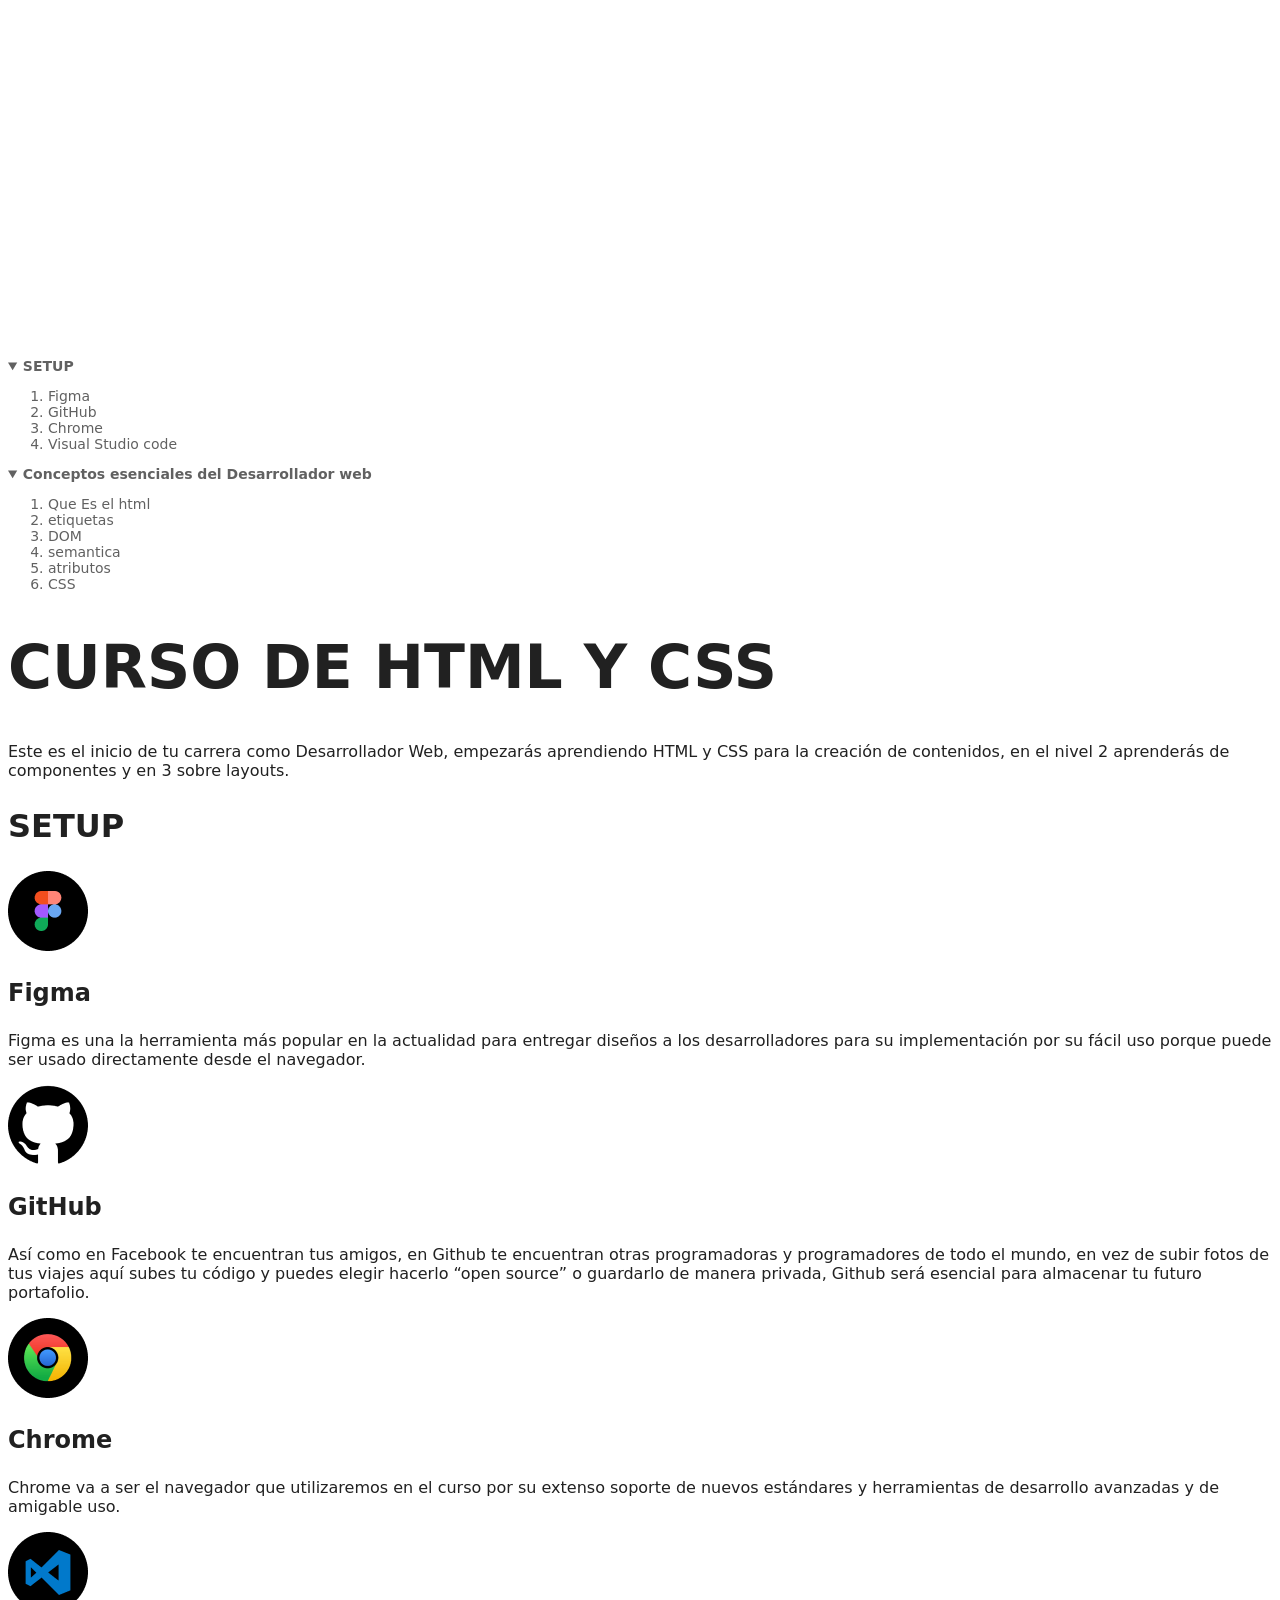
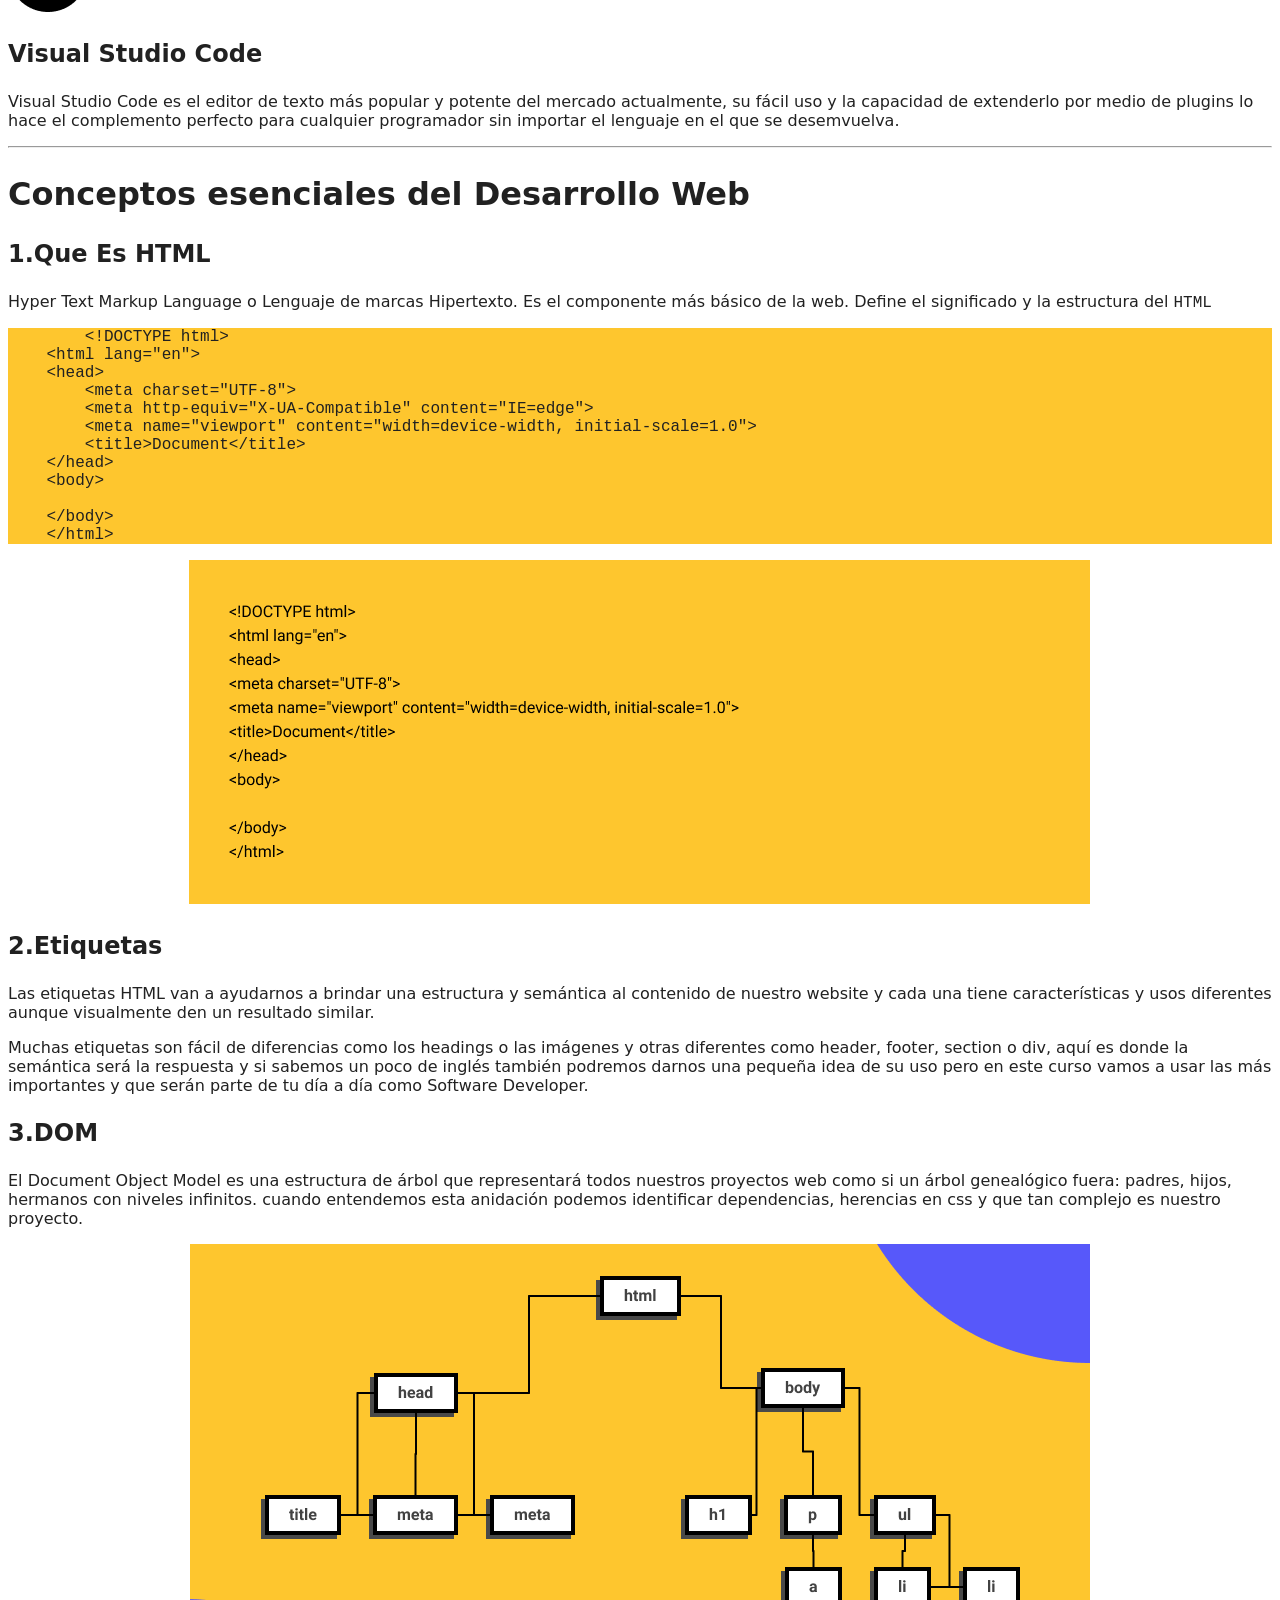
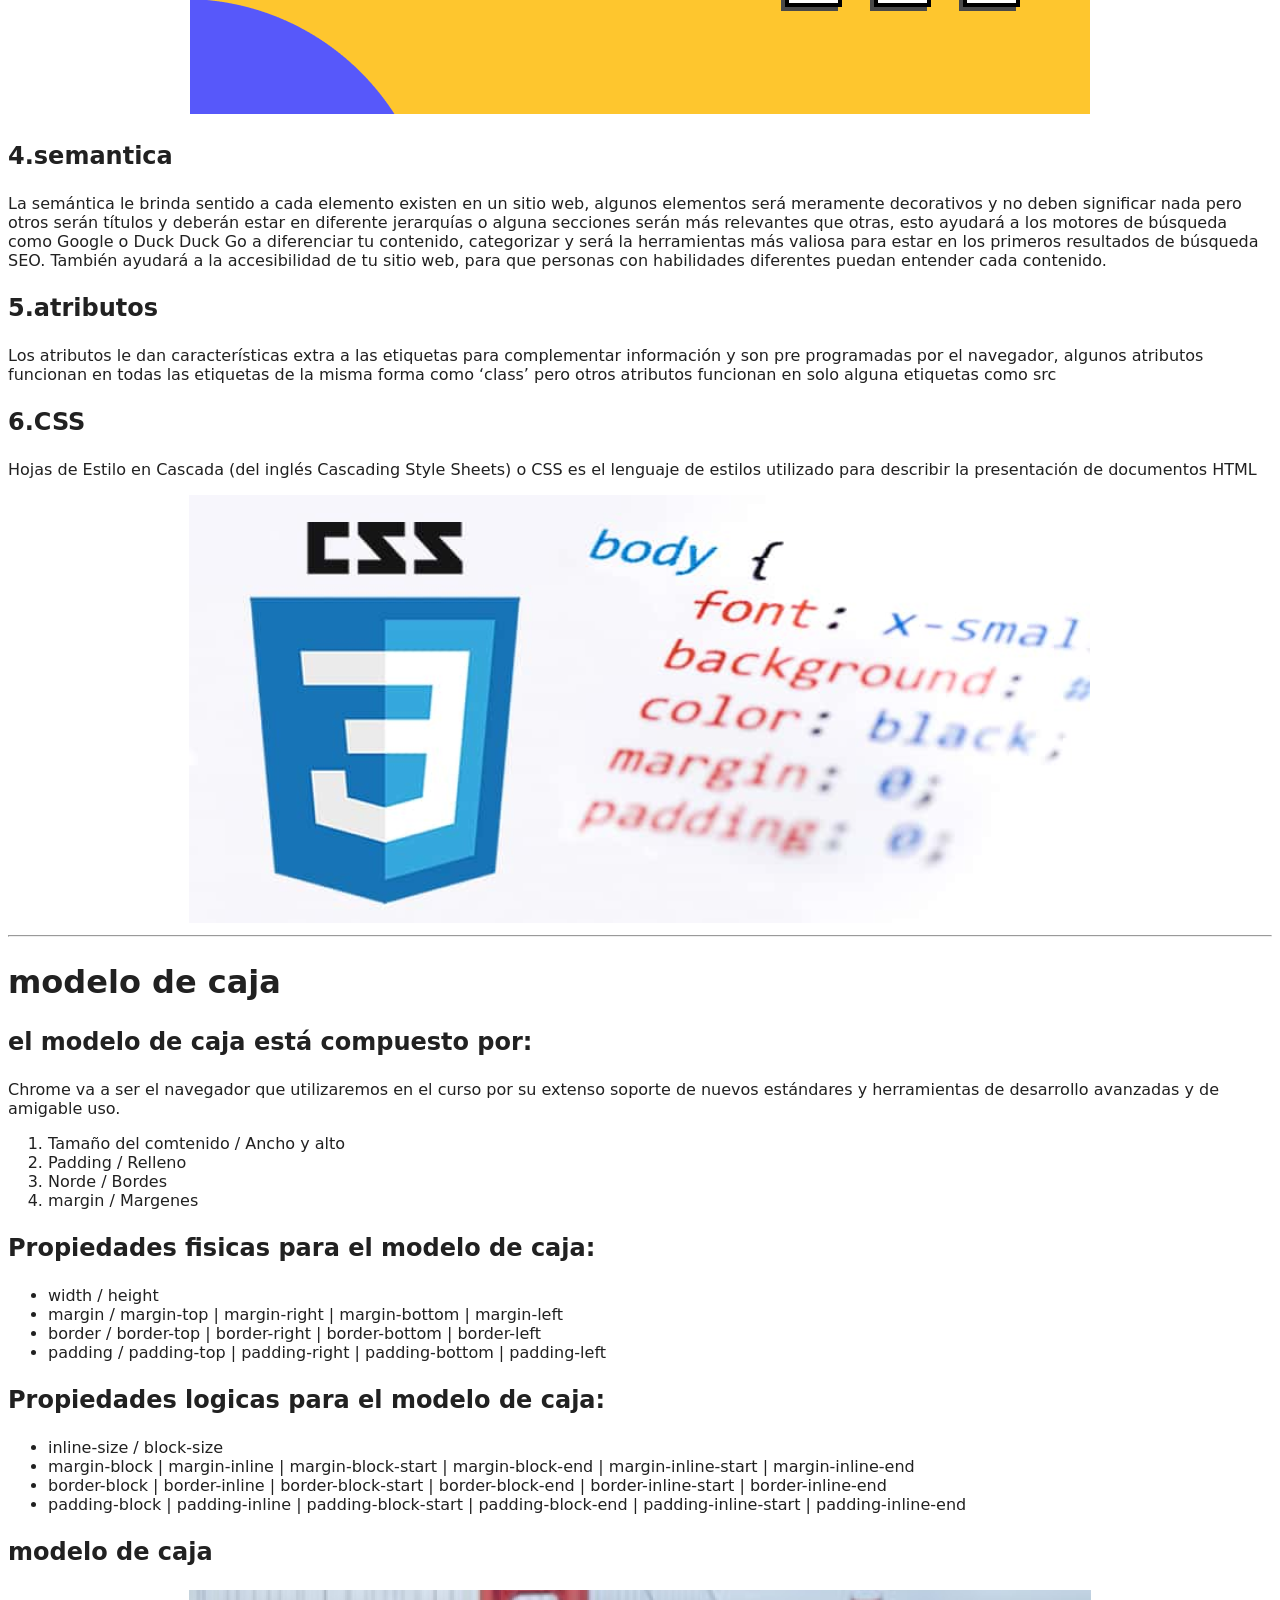
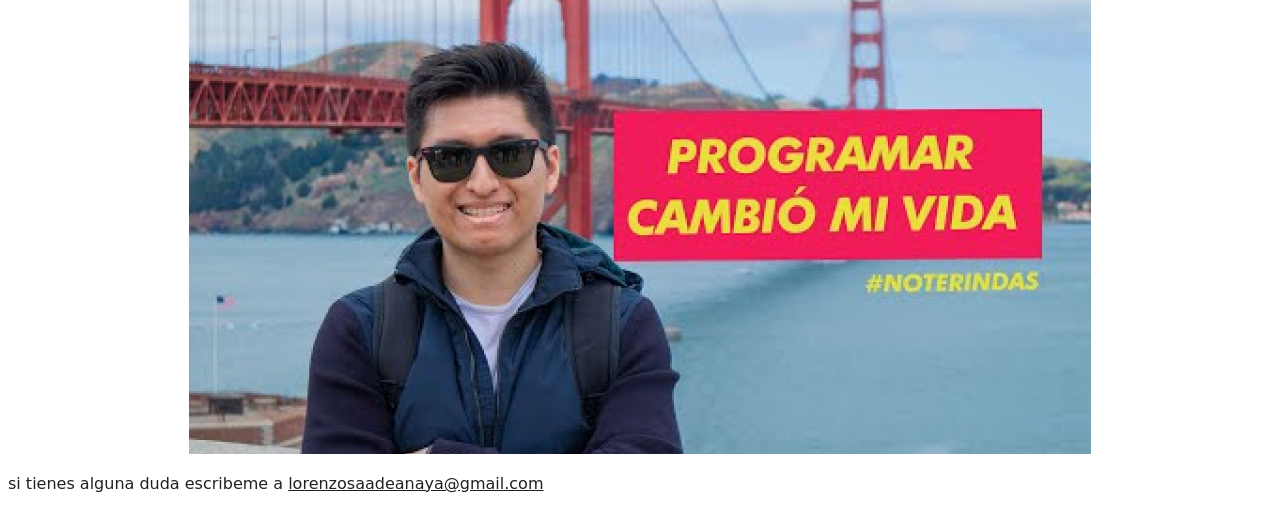
==== commit 747b0322: "agregamos background" ====
--- a/index.html
+++ b/index.html
@@ -9,6 +9,7 @@
     <link rel="stylesheet" href="./style.css">
 </head>
 <body>
+    <div class="hero"></div>
     <header>
         <nav>
             <details open>
--- a/style.css
+++ b/style.css
@@ -1,5 +1,6 @@
 body {
-    color: #212121
+    color: #212121;
+    font-family:system-ui, -apple-system, BlinkMacSystemFont, 'Segoe UI', Roboto, Oxygen, Ubuntu, Cantarell, 'Open Sans', 'Helvetica Neue', sans-serif;
 }
 a {
     color: #212121;
@@ -29,4 +30,11 @@
 }
 h3 {
     font-size: 24px;
+}
+pre {
+    background: #fec62e
+}
+.hero {
+    background-image:linear-gradient(to top, rgba(255, 255, 255, .0), transparent), url(../cursohtml/imagenes/patron-1.png);
+    height: 350px;
 }
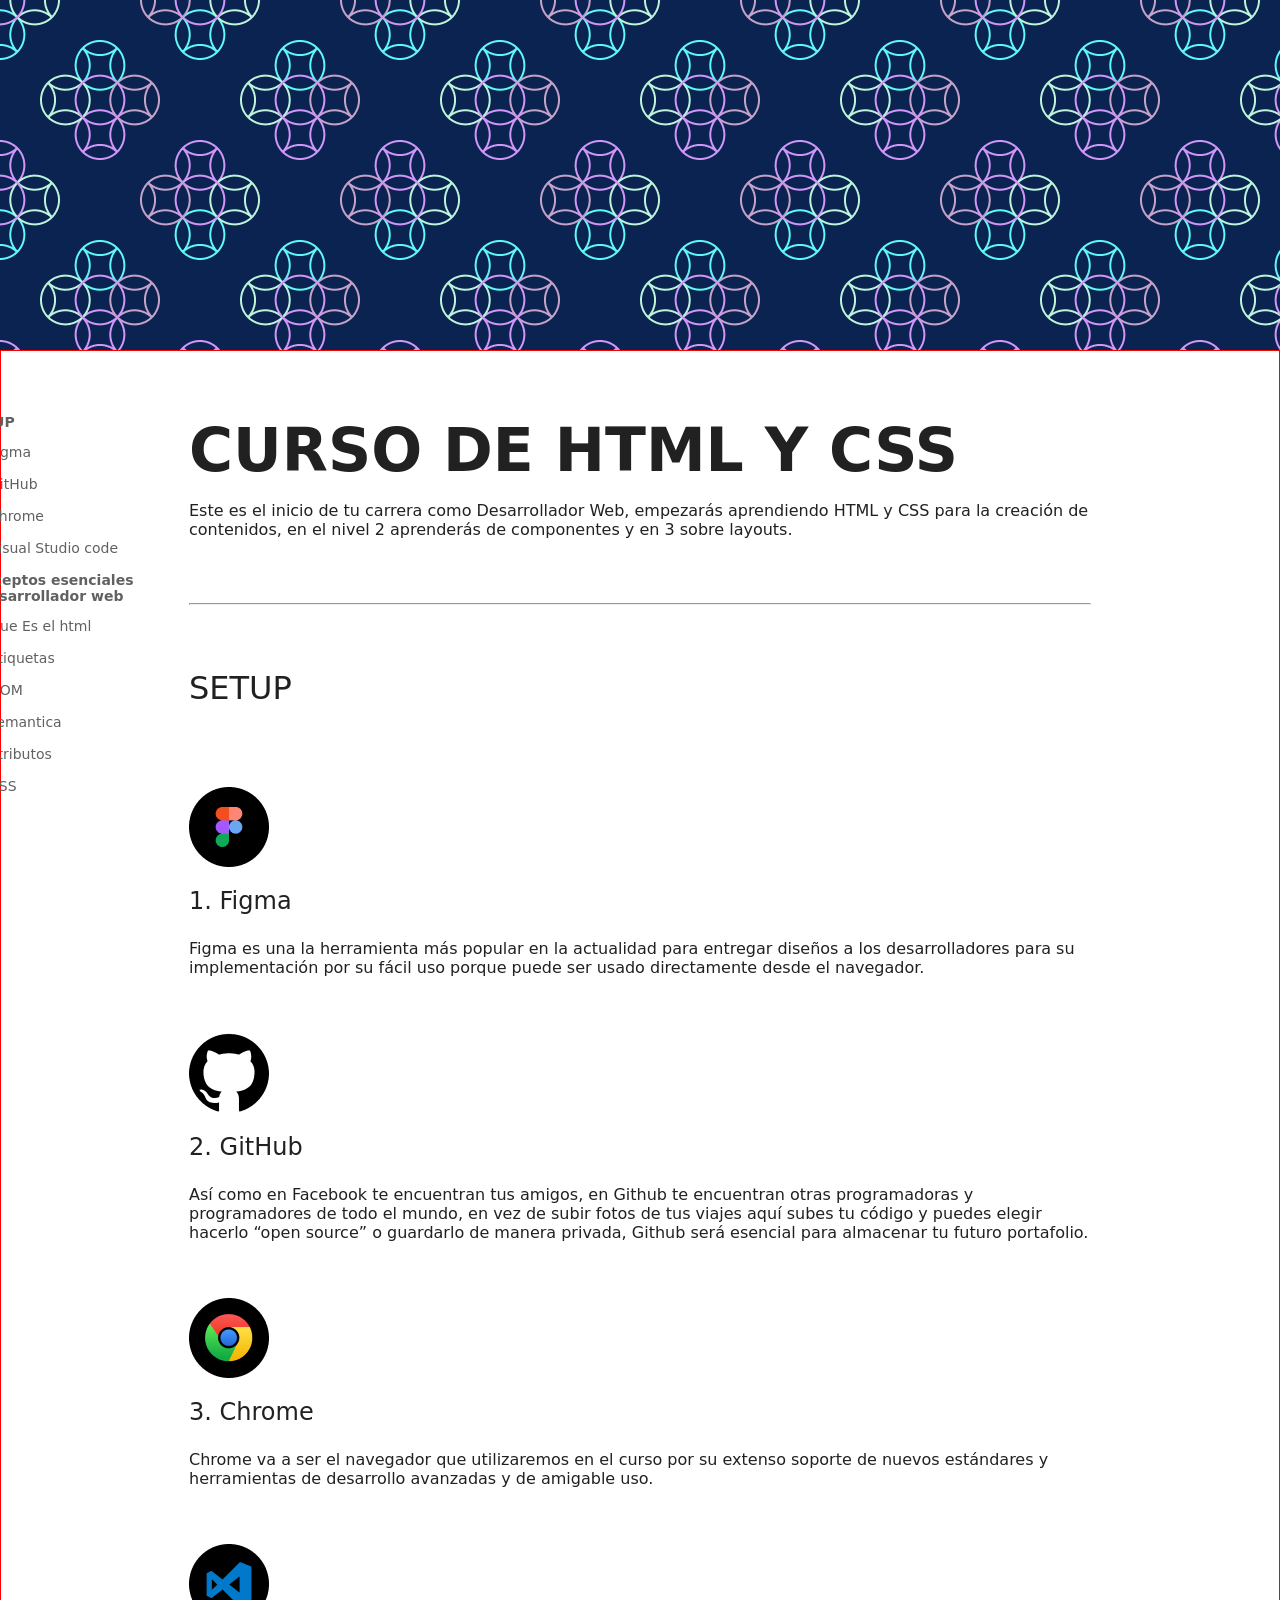
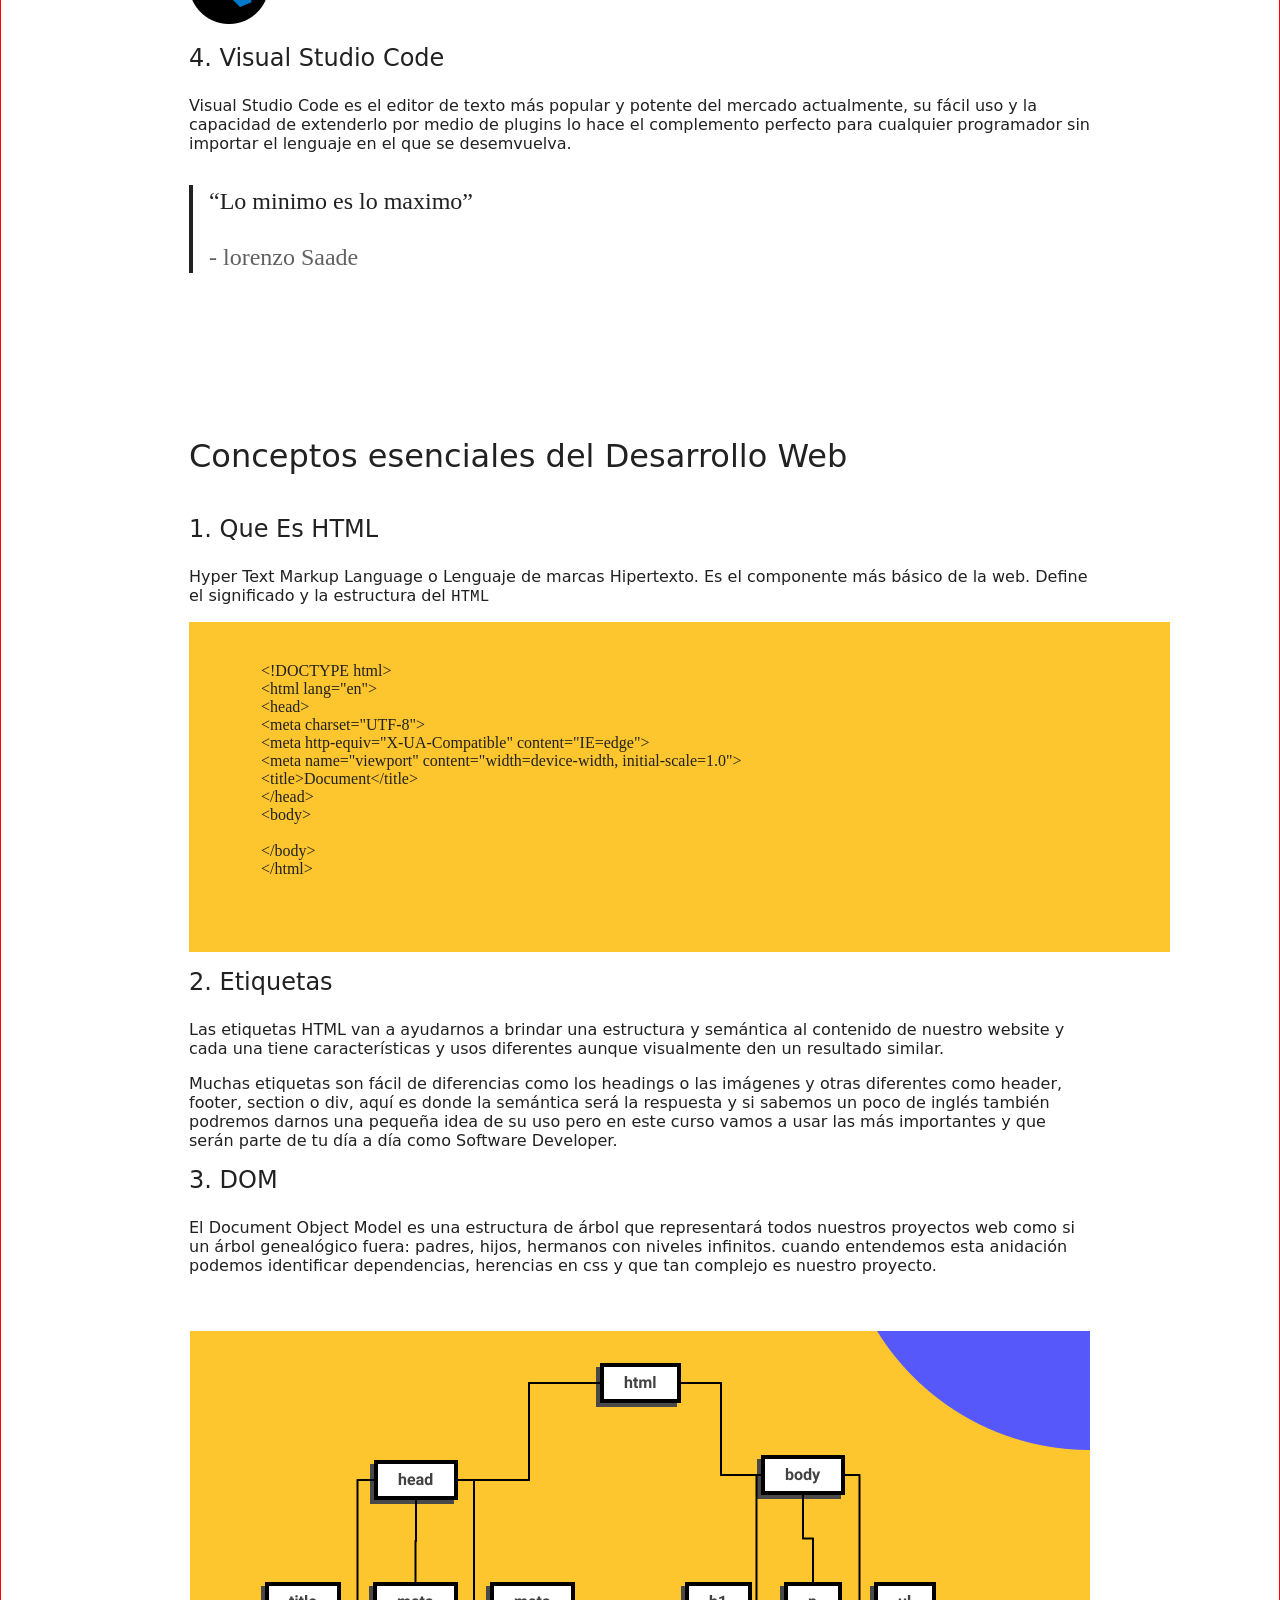
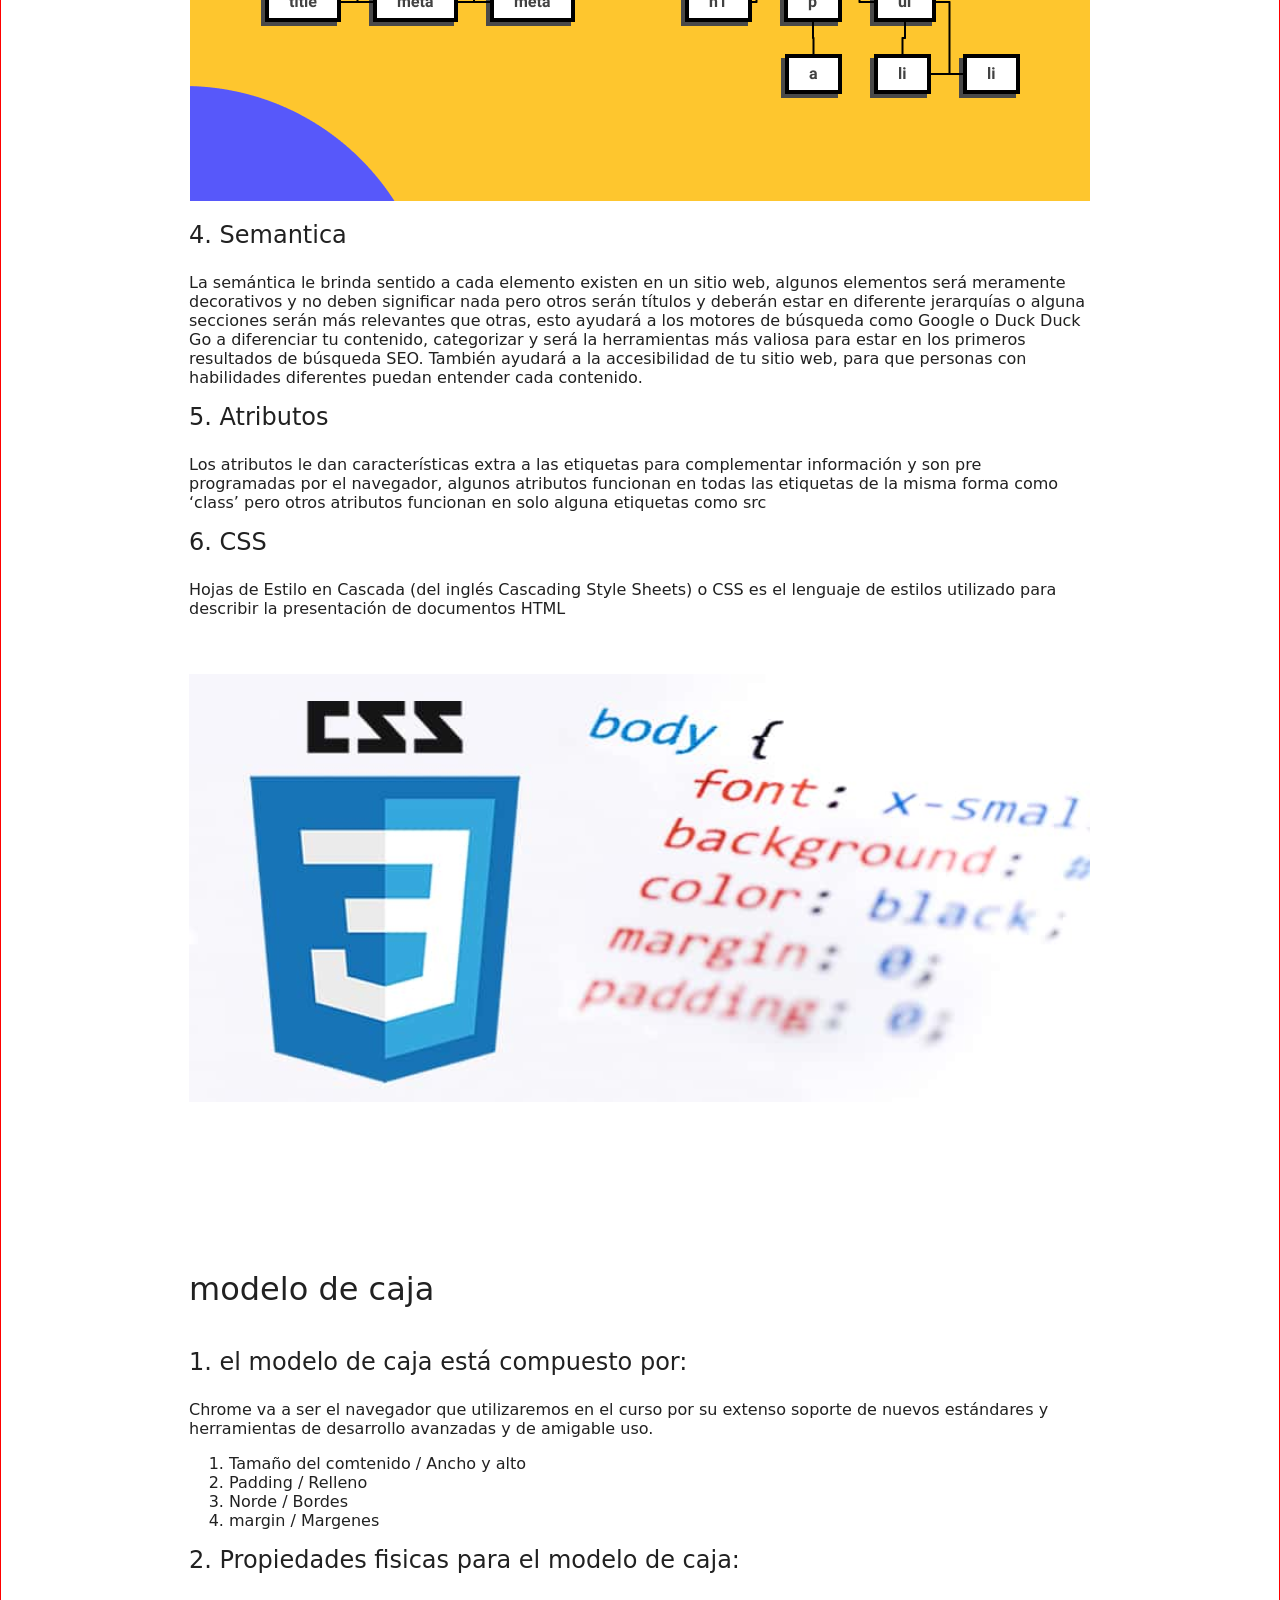
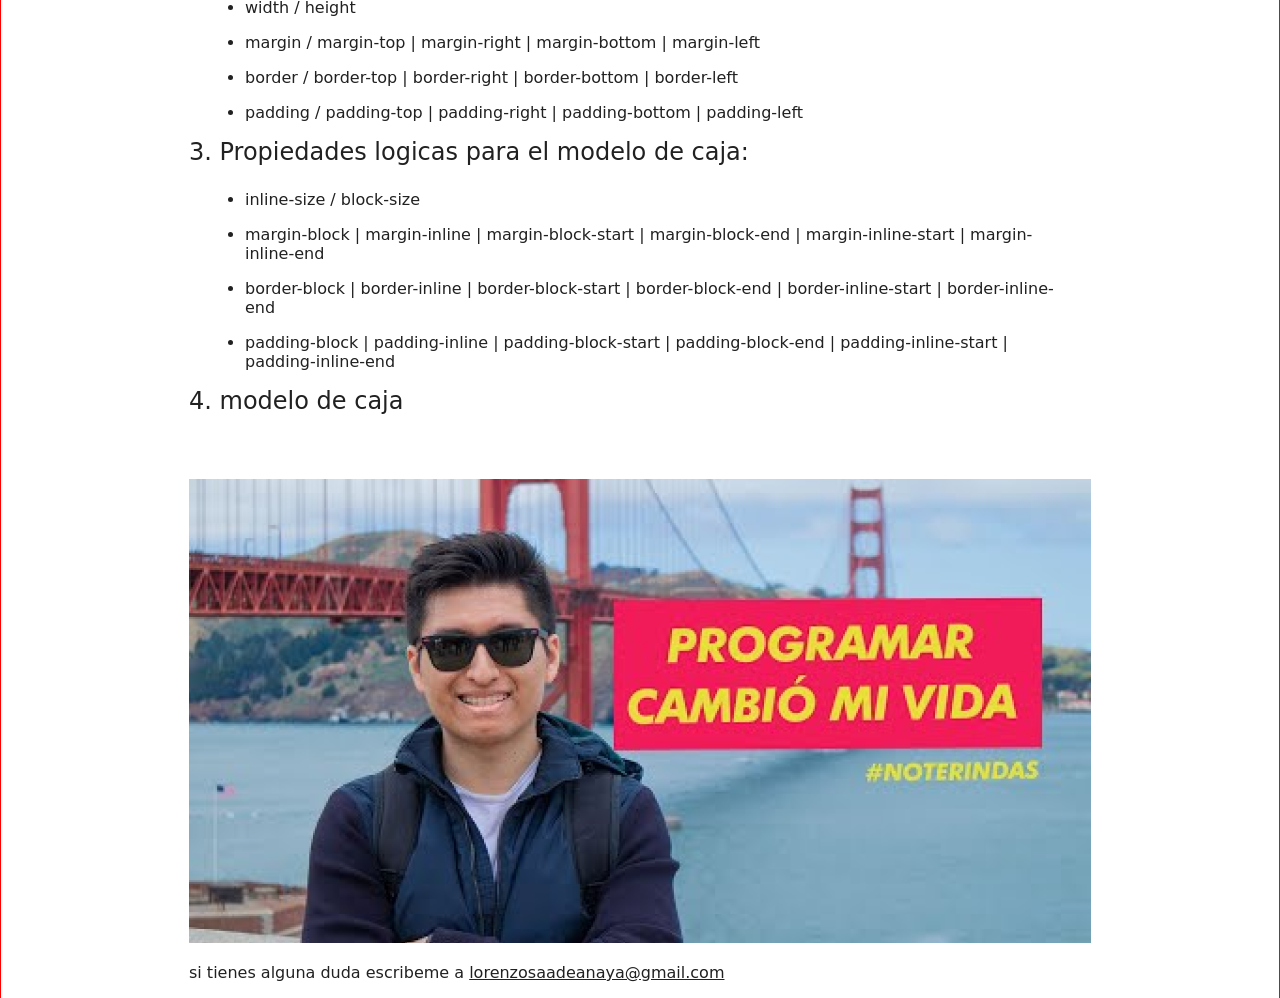
==== commit 949625aa: "modelo de caja -css" ====
--- a/index.html
+++ b/index.html
@@ -6,167 +6,193 @@
     <meta http-equiv="X-UA-Compatible" content="IE=edge">
     <meta name="viewport" content="width=device-width, initial-scale=1.0">
     <title>Blog de lorenzo</title>
-    <link rel="stylesheet" href="./style.css">
+    <link rel="stylesheet" href="./CSS/style-fisico.css">
 </head>
 <body>
     <div class="hero"></div>
-    <header>
-        <nav>
-            <details open>
-                <summary>
+    <div class="header">
+        <div class="wrapper">
+            <div class="header-content">
+                <header>
+                    <nav>
+                        <details open>
+                            <summary>
+                                SETUP
+                            </summary>
+                            <ol>
+                                <li>
+                                    <a href="#figma">
+                                    Figma
+                                    </a>
+                                </li>
+                                <li>
+                                    <a href="#github"> 
+                                    GitHub
+                                    </a>
+                                </li>
+                                <li>
+                                    <a href="#Google Chrome">
+                                        Chrome
+                                    </a>
+                                </li>
+                                <li>
+                                    <a href="#vsc">
+                                    Visual Studio code
+                                </a>
+                            </li>
+                            </ol>
+                        </details>
+                        <details open>
+                            <summary>
+                                Conceptos esenciales del Desarrollador web
+                            </summary>
+                            <ol>
+                                <li>
+                                    <a href="#que es el html">
+                                    Que Es el html
+                                    </a>
+                                </li>
+                                <li>
+                                    <a href="#etiquetas">
+                                        etiquetas
+                                    </a>
+                                </li>
+                                <li>
+                                    <a href="#DOM">
+                                        DOM
+                                    </a> 
+                                    </li>
+                                    
+                                    <li>
+                                    <a href="#semanticas">
+                                        semantica
+                                    </a>
+                                </li>
+                                <li>
+                                    <a href="#atributos">
+                                        atributos
+                                    </a>
+                                </li>
+                                <li>
+                                    <a href="#CSS">
+                                        CSS
+                                    </a>
+                                </li>
+                            </ol>
+                        </details>
+                    </nav>
+                </header>
+            </div>
+        </div>
+    </div>
+    <main class="main">
+        <div class="wrapper">
+            <div class="main-content">
+                <section class="section-content">
+                <h1>
+                    CURSO DE HTML Y CSS
+                </h1>
+                <P>Este es el inicio de tu carrera como Desarrollador Web, empezarás aprendiendo HTML y CSS para la creación de contenidos, en el nivel 2 aprenderás de componentes y en 3 sobre layouts.
+                </P>
+                <hr>
+                <h2>
                     SETUP
-                </summary>
-                <ol>
-                    <li>
-                        <a href="#figma">
-                        Figma
-                        </a>
-                    </li>
-                    <li>
-                        <a href="#github"> 
-                        GitHub
-                        </a>
-                    </li>
-                    <li>
-                        <a href="#Google Chrome">
-                            Chrome
-                        </a>
-                    </li>
-                    <li>
-                        <a href="#vsc">
-                        Visual Studio code
-                    </a>
-                </li>
-                </ol>
-            </details>
-            <details open>
-                    <summary>
-                        Conceptos esenciales del Desarrollador web
-                </summary>
-                <ol>
-                    <li>
-                        <a href="#que es el html">
-                        Que Es el html
-                        </a>
-                    </li>
-                    <li>
-                        <a href="#etiquetas">
-                        etiquetas
-                        </a>
-                    </li>
-                    <li>
-                        <a href="#DOM">
-                        DOM
-                        </a> 
-                        </li>
-                            
-                    <li>
-                        <a href="#semanticas">
-                            semantica
-                        </a>
-                    </li>
-                    <li>
-                        <a href="#atributos">
-                            atributos
-                        </a>
-                    </li>
-                    <li>
-                        <a href="#CSS">
-                         CSS
-                        </a>
-                    </li>
-                </ol>
-            </details>
-        </nav>
-    </header>
-    <h1>
-        CURSO DE HTML Y CSS
-    </h1>
-    <P>Este es el inicio de tu carrera como Desarrollador Web, empezarás aprendiendo HTML y CSS para la creación de contenidos, en el nivel 2 aprenderás de componentes y en 3 sobre layouts.
-    </P>
-    <h2>
-        SETUP
-    </h2>
-    <img src="./imagenes/Figma (1).png" alt="LOGOTIPO FIGMA" title="LOGOTIPO DE FIGMA"/>
-    <h3 id="figma">Figma</h3>
-    <p>Figma es una la herramienta más popular en la actualidad para entregar diseños a los desarrolladores para su implementación por su fácil uso porque puede ser usado directamente desde el navegador.</p>
-    <img src="./imagenes/GitHub.png" alt="Logotipo de Github" title="Logotipo de Github"/>
-    <h3 id="github">GitHub</h3>
-    <p>Así como en Facebook te encuentran tus amigos, en Github te encuentran otras programadoras y programadores de todo el mundo, en vez de subir fotos de tus viajes aquí subes tu código y puedes elegir hacerlo “open source” o guardarlo de manera privada, Github será esencial para almacenar tu futuro portafolio.</p>
-    <img src="./imagenes/Google Chrome.png" alt="Logotipo de Google Chrome" title="Logotipo de Google Chrome"/>
-    <h3 id="google chrome">Chrome</h3>
-    <p>Chrome va a ser el navegador que utilizaremos en el curso por su extenso soporte de nuevos estándares y herramientas de desarrollo avanzadas y de amigable uso.</p>
-    <img src="./imagenes/Visual Studio Code.png" alt="Logotipo de Visual Studio Code" title="logotipo de Visual Studio Code"/>
-    <h3 id="vsc">Visual Studio Code</h3>
-    <p>Visual Studio Code es el editor de texto más popular y potente del mercado actualmente, su fácil uso y la capacidad de extenderlo por medio de plugins lo hace el complemento perfecto para cualquier programador sin importar el lenguaje en el que se desemvuelva.</p>
-    <hr>
-    <h2>Conceptos esenciales del Desarrollo Web</h2>
-    <h3 id="que es el html">1.Que Es HTML</h3>
-    <p>Hyper Text Markup Language o Lenguaje de marcas Hipertexto. Es el componente más básico de la web. Define el significado y la estructura del <code> HTML </code></p>
-    <pre>
+                </h2>
+                <img src="./imagenes/Figma (1).png" alt="LOGOTIPO FIGMA" title="LOGOTIPO DE FIGMA"/>
+                <h3 id="figma">Figma</h3>
+                <p>Figma es una la herramienta más popular en la actualidad para entregar diseños a los desarrolladores para su implementación por su fácil uso porque puede ser usado directamente desde el navegador.</p>
+                <img src="./imagenes/GitHub.png" alt="Logotipo de Github" title="Logotipo de Github"/>
+                <h3 id="github">GitHub</h3>
+                <p>Así como en Facebook te encuentran tus amigos, en Github te encuentran otras programadoras y programadores de todo el mundo, en vez de subir fotos de tus viajes aquí subes tu código y puedes elegir hacerlo “open source” o guardarlo de manera privada, Github será esencial para almacenar tu futuro portafolio.</p>
+                <img src="./imagenes/Google Chrome.png" alt="Logotipo de Google Chrome" title="Logotipo de Google Chrome"/>
+                <h3 id="google chrome">Chrome</h3>
+                <p>Chrome va a ser el navegador que utilizaremos en el curso por su extenso soporte de nuevos estándares y herramientas de desarrollo avanzadas y de amigable uso.</p>
+                <img src="./imagenes/Visual Studio Code.png" alt="Logotipo de Visual Studio Code" title="logotipo de Visual Studio Code"/>
+                <h3 id="vsc">Visual Studio Code</h3>
+                <p>Visual Studio Code es el editor de texto más popular y potente del mercado actualmente, su fácil uso y la capacidad de extenderlo por medio de plugins lo hace el complemento perfecto para cualquier programador sin importar el lenguaje en el que se desemvuelva.</p>
+                <blockquote>
+                    <p>
+                        “Lo minimo es lo maximo”
+                    </p>
+                        <p>
+                            <span>
+                                lorenzo Saade
+                            </span>
+                        </p>
+                </blockquote>
+            </section>
+                <hr>
+                <section class="section-content">
+                    <h2>Conceptos esenciales del Desarrollo Web</h2>
+                    <h3 id="que es el html">Que Es HTML</h3>
+                    <p>Hyper Text Markup Language o Lenguaje de marcas Hipertexto. Es el componente más básico de la web. Define el significado y la estructura del <code> HTML </code></p>
+                    <pre>
         &lt;!DOCTYPE html&gt;
-    &lt;html lang=&quot;en&quot;&gt;
-    &lt;head&gt;
+        &lt;html lang=&quot;en&quot;&gt;
+        &lt;head&gt;
         &lt;meta charset=&quot;UTF-8&quot;&gt;
         &lt;meta http-equiv=&quot;X-UA-Compatible&quot; content=&quot;IE=edge&quot;&gt;
         &lt;meta name=&quot;viewport&quot; content=&quot;width=device-width, initial-scale=1.0&quot;&gt;
         &lt;title&gt;Document&lt;/title&gt;
-    &lt;/head&gt;
-    &lt;body&gt;
+        &lt;/head&gt;
+        &lt;body&gt;
         
-    &lt;/body&gt;
-    &lt;/html&gt;
-</pre>
-         <center>
-        <img src="./imagenes/imagen.html.png" alt="estructura de HTML">
-        </center>
-        <h3 id="Etiquetas">2.Etiquetas</h3>
-        <p>Las etiquetas HTML van a ayudarnos a brindar una estructura y semántica al contenido de nuestro website y cada una tiene características y usos diferentes aunque visualmente den un resultado similar.</p>
-        <p>Muchas etiquetas son fácil de diferencias como los headings o las imágenes y otras diferentes como header, footer, section o div, aquí es donde la semántica será la respuesta y si sabemos un poco de inglés también podremos darnos una pequeña idea de su uso pero en este curso vamos a usar las más importantes y que serán parte de tu día a día como Software Developer.</p>
-        <h3 id="DOM">3.DOM</h3>
-        <P>El Document Object Model es una estructura de árbol que representará todos nuestros proyectos web como si un árbol genealógico fuera: padres, hijos, hermanos con niveles infinitos. cuando entendemos esta anidación podemos identificar dependencias, herencias en css y que tan complejo es nuestro proyecto.</P>
-        <center>
-            <img src="./imagenes/dom.png" alt="estructura de arbol de Document Object Model">
-        </center>
-        <h3 id="semantica">4.semantica</h3>
-        <p>La semántica le brinda sentido a cada elemento existen en un sitio web, algunos elementos será meramente decorativos y no deben significar nada pero otros serán títulos y deberán estar en diferente jerarquías o alguna secciones serán más relevantes que otras, esto ayudará a los motores de búsqueda como Google o Duck Duck Go a diferenciar tu contenido, categorizar y será la herramientas más valiosa para estar en los primeros resultados de búsqueda SEO. También ayudará a la accesibilidad de tu sitio web, para que personas con habilidades diferentes puedan entender cada contenido.</p>
-        <h3 id="atributos">5.atributos</h3>
-        <p>Los atributos le dan características extra a las etiquetas para complementar información y son pre programadas por el navegador, algunos atributos funcionan en todas las etiquetas de la misma forma como ‘class’ pero otros atributos funcionan en solo alguna etiquetas como src</p>
-        <h3 id="CSS">6.CSS</h3>
-        <P>Hojas de Estilo en Cascada (del inglés Cascading Style Sheets) o CSS es el lenguaje de estilos utilizado para describir la presentación de documentos HTML</P>
-        <center>
-            <img src="./imagenes/CCS.png" alt="Cascading Style Sheets">
-        </center>
-        <hr>
-        <h2>modelo de caja</h2>
-        <h3>el modelo de caja está compuesto por:</h3>
-        <p>Chrome va a ser el navegador que utilizaremos en el curso por su extenso soporte de nuevos estándares y herramientas de desarrollo avanzadas y de amigable uso.</p>
-            <ol>
-                <li>Tamaño del comtenido / Ancho y alto</li>
-                <li>Padding / Relleno</li>
-                <li>Norde / Bordes</li>
-                <li>margin / Margenes</li>
-            </ol>
-            <h3>Propiedades fisicas para el modelo de caja:</h3>
-            <ul>
-                <li>width / height</li>
-                <li>margin / margin-top | margin-right | margin-bottom | margin-left</li>
-                <li>border / border-top | border-right | border-bottom | border-left</li>
-                <li>padding / padding-top | padding-right | padding-bottom | padding-left</li>
-            </ul>
-            <h3>Propiedades logicas para el modelo de caja:</h3>
-            <ul>
-                <li>inline-size / block-size</li>
-                <li>margin-block | margin-inline | margin-block-start | margin-block-end | margin-inline-start | margin-inline-end</li>
-                <li>border-block | border-inline | border-block-start | border-block-end | border-inline-start | border-inline-end</li>
-                <li>padding-block | padding-inline | padding-block-start | padding-block-end | padding-inline-start | padding-inline-end</li>
-            </ul>
-            <h3>modelo de caja</h3>
-            <center>
-                <img src="./imagenes/modelo.de.caja.png" alt="modelo de caja">
-            </center>
-            <p>si tienes alguna duda escribeme a
-            <a href="mailto:lorenzosaadeanaya@gmail.com">lorenzosaadeanaya@gmail.com</a>
-            </p>
+        &lt;/body&gt;
+        &lt;/html&gt;
+                    </pre>
+                    <h3 id="Etiquetas">Etiquetas</h3>
+                    <p>Las etiquetas HTML van a ayudarnos a brindar una estructura y semántica al contenido de nuestro website y cada una tiene características y usos diferentes aunque visualmente den un resultado similar.</p>
+                    <p>Muchas etiquetas son fácil de diferencias como los headings o las imágenes y otras diferentes como header, footer, section o div, aquí es donde la semántica será la respuesta y si sabemos un poco de inglés también podremos darnos una pequeña idea de su uso pero en este curso vamos a usar las más importantes y que serán parte de tu día a día como Software Developer.</p>
+                    <h3 id="DOM">DOM</h3>
+                    <P>El Document Object Model es una estructura de árbol que representará todos nuestros proyectos web como si un árbol genealógico fuera: padres, hijos, hermanos con niveles infinitos. cuando entendemos esta anidación podemos identificar dependencias, herencias en css y que tan complejo es nuestro proyecto.</P>
+                    <center>
+                        <img src="./imagenes/dom.png" alt="estructura de arbol de Document Object Model">
+                    </center>
+                    <h3 id="semantica">Semantica</h3>
+                    <p>La semántica le brinda sentido a cada elemento existen en un sitio web, algunos elementos será meramente decorativos y no deben significar nada pero otros serán títulos y deberán estar en diferente jerarquías o alguna secciones serán más relevantes que otras, esto ayudará a los motores de búsqueda como Google o Duck Duck Go a diferenciar tu contenido, categorizar y será la herramientas más valiosa para estar en los primeros resultados de búsqueda SEO. También ayudará a la accesibilidad de tu sitio web, para que personas con habilidades diferentes puedan entender cada contenido.</p>
+                    <h3 id="atributos">Atributos</h3>
+                    <p>Los atributos le dan características extra a las etiquetas para complementar información y son pre programadas por el navegador, algunos atributos funcionan en todas las etiquetas de la misma forma como ‘class’ pero otros atributos funcionan en solo alguna etiquetas como src</p>
+                    <h3 id="CSS">CSS</h3>
+                    <P>Hojas de Estilo en Cascada (del inglés Cascading Style Sheets) o CSS es el lenguaje de estilos utilizado para describir la presentación de documentos HTML</P>
+                    <center>
+                        <img src="./imagenes/CCS.png" alt="Cascading Style Sheets">
+                    </center>
+                </section>
+                <hr>
+                <section class="section-content">
+                    <h2>modelo de caja</h2>
+                    <h3>el modelo de caja está compuesto por:</h3>
+                    <p>Chrome va a ser el navegador que utilizaremos en el curso por su extenso soporte de nuevos estándares y herramientas de desarrollo avanzadas y de amigable uso.</p>
+                    <ol>
+                        <li>Tamaño del comtenido / Ancho y alto</li>
+                        <li>Padding / Relleno</li>
+                        <li>Norde / Bordes</li>
+                        <li>margin / Margenes</li>
+                    </ol>
+                    <h3>Propiedades fisicas para el modelo de caja:</h3>
+                    <ul>
+                        <li>width / height</li>
+                        <li>margin / margin-top | margin-right | margin-bottom | margin-left</li>
+                        <li>border / border-top | border-right | border-bottom | border-left</li>
+                        <li>padding / padding-top | padding-right | padding-bottom | padding-left</li>
+                    </ul>
+                    <h3>Propiedades logicas para el modelo de caja:</h3>
+                    <ul>
+                        <li>inline-size / block-size</li>
+                        <li>margin-block | margin-inline | margin-block-start | margin-block-end | margin-inline-start | margin-inline-end</li>
+                        <li>border-block | border-inline | border-block-start | border-block-end | border-inline-start | border-inline-end</li>
+                        <li>padding-block | padding-inline | padding-block-start | padding-block-end | padding-inline-start | padding-inline-end</li>
+                    </ul>
+                    <h3>modelo de caja</h3>
+                    <center>
+                        <img src="./imagenes/modelo.de.caja.png" alt="modelo de caja">
+                    </center>
+                </section>
+                    <p>si tienes alguna duda escribeme a
+                        <a href="mailto:lorenzosaadeanaya@gmail.com">lorenzosaadeanaya@gmail.com</a>
+                    </p>
+                </div>
+        </div>
+        </main>
     </body>
-</html>+    </html>
--- a/CSS/style-fisico.css
+++ b/CSS/style-fisico.css
@@ -0,0 +1,126 @@
+body {
+    color: #212121;
+    font-family:system-ui, -apple-system, BlinkMacSystemFont, 'Segoe UI', Roboto, Oxygen, Ubuntu, Cantarell, 'Open Sans', 'Helvetica Neue', sans-serif;
+    margin: 0;
+}
+a {
+    color: #212121;
+}
+html {
+    font-size: 16px;
+}
+header {
+    font-size: 14px;
+    width: 208px;
+    color:#616161;
+    /* border: 1px solid red; */
+    position: absolute;
+    top: 64px;
+    left: -240px;
+    /* background:purple; */
+    z-index: 1;
+}
+header a {
+    color: #616161;
+    text-decoration: none;
+}
+header a:hover {
+    color:#212121;
+}
+nav details summary {
+    font-weight: bold;
+}
+header li {
+    margin-bottom: 16px;
+}
+h1 {
+    font-size: 60px;
+    margin-top: 64px;
+    margin-bottom: 16px;
+}
+hr {
+    margin: 64px 0;
+}
+h2 {
+    font-size: 32px;
+    margin: 40px 0;
+    font-weight: normal;
+
+}
+h3 {
+    font-size: 24px;
+    margin-top: 16px;
+    margin-bottom: 24px;
+    font-weight: normal;
+
+}
+pre {
+    background: #fec62e;
+    height: 250px;
+    width: 901.05px;
+    font-family: "roboto";
+    padding: 40px;
+}
+blockquote {
+    margin: 32px 0;
+    padding-left: 16px;
+    font-size: 24px;
+    line-height: 32px;
+    font-family: fantasy;
+    /* border: 10px solid red; */
+    border-left: 4px solid #212121 ;
+}
+blockquote span {
+    color: #616161;
+}
+blockquote span::before {
+    content: "-";
+}
+.header {
+    position: sticky;
+    top: 0;
+}
+.header-content {
+    position: relative;
+}
+.main {
+    border: 1px solid red;
+}
+.wrapper {
+    width: 902px;
+    margin: auto;
+}
+.hero {
+    background-image:linear-gradient(to top, rgba(255, 255, 255, .0), transparent), url(../imagenes/patron-1.png);
+    height: 350px;
+}
+.section-content {
+    margin-top: 164px;
+}
+.section-content:first-of-type {
+    margin: 0;
+}
+.section-content ul li {
+    margin: 16px;
+}
+.section-content + hr {
+    display: none;
+}
+.section-content img {
+    margin-top: 40px;
+}
+.section-content h3 {
+    counter-increment: titlelist;
+}
+.section-content h3::before {
+    content:counter(titlelist, decimal) ". ";
+}
+.section-content h3::after {
+    content: '';
+    width: 32px;
+    height: 4px;
+    display:inline-block;
+    /* background-color: #212121; */
+
+
+}
